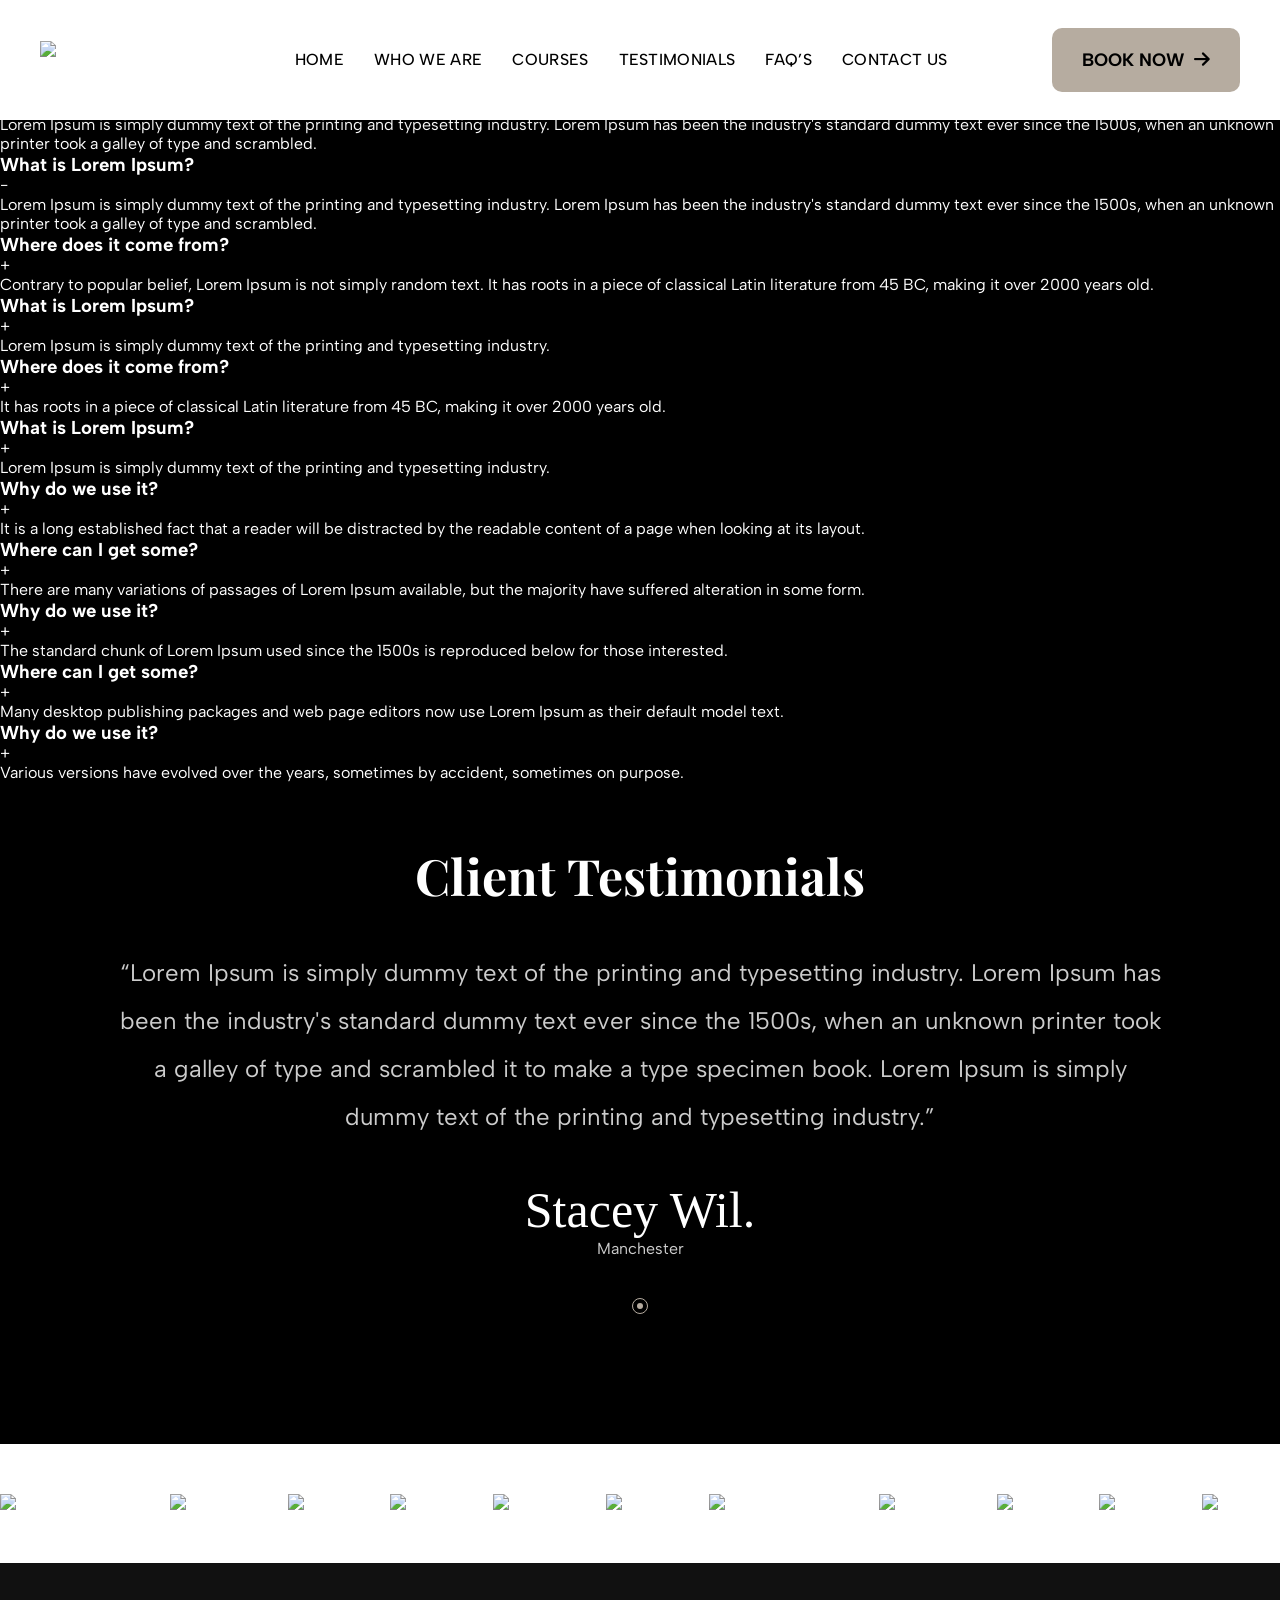
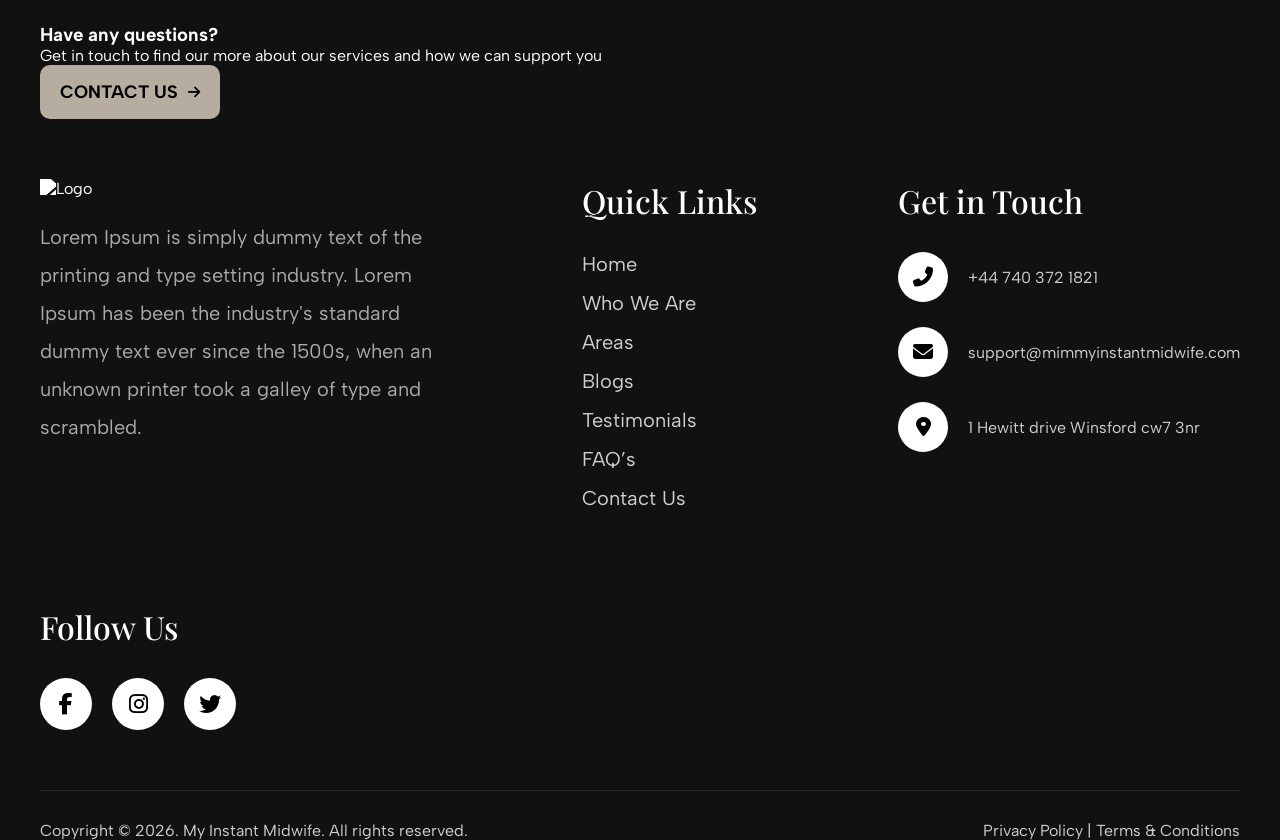
==== faq.html @ 05821ebc "new content added and pakeges section improved" ====
<!DOCTYPE html>
<html lang="en">
<head>
    <meta charset="UTF-8">
    <meta name="viewport" content="width=device-width, initial-scale=1.0">
    <title>My Instant Midwife - FAQ</title>
    <link rel="stylesheet" href="css/style.css">
    <link href="https://fonts.googleapis.com/css2?family=Playfair+Display:wght@400;500;600;700&family=Albert+Sans:wght@300;400;500;600;700&family=Rochester&display=swap" rel="stylesheet">
    <link rel="stylesheet" href="https://cdnjs.cloudflare.com/ajax/libs/font-awesome/6.5.1/css/all.min.css" />
</head>
<body class="faq-page">
    <!-- Navigation -->
    <nav class="navbar">
        <div class="logo">
            <img src="images/Group.png" alt="My Instant Midwife Logo">
        </div>
        <ul class="nav-links">
            <li><a href="index.html">Home</a></li>
            <li><a href="#">who we are</a></li>
            <li><a href="#">Courses</a></li>
            <li><a href="#">testimonials</a></li>
            <li><a href="faq.html">FAQ’s</a></li>
            <li><a href="#">contact us</a></li>
        </ul>
        <a href="#" class="book-now-btn">BOOK NOW <i class="fas fa-arrow-right"></i></a>
    </nav>

    <!-- Hero Section - Figma Design Exact -->
    <section class="faq-hero">
        <div class="faq-hero-overlay"></div>
        <div class="faq-hero-content">
            <div class="faq-breadcrumb">
                <span>home</span>
                <i class="fas fa-circle"></i>
                <span class="active">faq’s</span>
            </div>
            <h1>Frequently Asked Questions</h1>
            <p>Lorem Ipsum is simply dummy text of the printing and typesetting industry. Lorem Ipsum has been the industry's standard dummy text ever since the 1500s, when an unknown.</p>
            <a href="#" class="faq-subscription-btn">subscription <i class="fas fa-arrow-right"></i></a>
        </div>
    </section>

   
    <!-- FAQ Section - CORRECT STRUCTURE -->
    <section class="faq-section">
        <div class="container">
            <!-- Heading and Description - Full Width -->
            <div class="faq-header-area">
                <h2>FAQ’s</h2>
                <p>Lorem Ipsum is simply dummy text of the printing and typesetting industry. Lorem Ipsum has been the industry's standard dummy text ever since the 1500s, when an unknown printer took a galley of type and scrambled.</p>
            </div>
            
            <!-- 2 Columns for Questions -->
            <div class="faq-two-columns">
                <!-- Left Column Questions -->
                <div class="faq-left-column">
                    <div class="faq-card expanded">
                        <div class="faq-card-header">
                            <h3>What is Lorem Ipsum?</h3>
                            <span class="faq-toggle">−</span>
                        </div>
                        <div class="faq-card-body">
                            <p>Lorem Ipsum is simply dummy text of the printing and typesetting industry. Lorem Ipsum has been the industry's standard dummy text ever since the 1500s, when an unknown printer took a galley of type and scrambled.</p>
                        </div>
                    </div>

                    <div class="faq-card">
                        <div class="faq-card-header">
                            <h3>Where does it come from?</h3>
                            <span class="faq-toggle">+</span>
                        </div>
                        <div class="faq-card-body">
                            <p>Contrary to popular belief, Lorem Ipsum is not simply random text. It has roots in a piece of classical Latin literature from 45 BC, making it over 2000 years old.</p>
                        </div>
                    </div>

                    <div class="faq-card">
                        <div class="faq-card-header">
                            <h3>What is Lorem Ipsum?</h3>
                            <span class="faq-toggle">+</span>
                        </div>
                        <div class="faq-card-body">
                            <p>Lorem Ipsum is simply dummy text of the printing and typesetting industry.</p>
                        </div>
                    </div>

                    <div class="faq-card">
                        <div class="faq-card-header">
                            <h3>Where does it come from?</h3>
                            <span class="faq-toggle">+</span>
                        </div>
                        <div class="faq-card-body">
                            <p>It has roots in a piece of classical Latin literature from 45 BC, making it over 2000 years old.</p>
                        </div>
                    </div>

                    <div class="faq-card">
                        <div class="faq-card-header">
                            <h3>What is Lorem Ipsum?</h3>
                            <span class="faq-toggle">+</span>
                        </div>
                        <div class="faq-card-body">
                            <p>Lorem Ipsum is simply dummy text of the printing and typesetting industry.</p>
                        </div>
                    </div>
                </div>

                <!-- Right Column Questions -->
                <div class="faq-right-column">
                    <div class="faq-card">
                        <div class="faq-card-header">
                            <h3>Why do we use it?</h3>
                            <span class="faq-toggle">+</span>
                        </div>
                        <div class="faq-card-body">
                            <p>It is a long established fact that a reader will be distracted by the readable content of a page when looking at its layout.</p>
                        </div>
                    </div>

                    <div class="faq-card">
                        <div class="faq-card-header">
                            <h3>Where can I get some?</h3>
                            <span class="faq-toggle">+</span>
                        </div>
                        <div class="faq-card-body">
                            <p>There are many variations of passages of Lorem Ipsum available, but the majority have suffered alteration in some form.</p>
                        </div>
                    </div>

                    <div class="faq-card">
                        <div class="faq-card-header">
                            <h3>Why do we use it?</h3>
                            <span class="faq-toggle">+</span>
                        </div>
                        <div class="faq-card-body">
                            <p>The standard chunk of Lorem Ipsum used since the 1500s is reproduced below for those interested.</p>
                        </div>
                    </div>

                    <div class="faq-card">
                        <div class="faq-card-header">
                            <h3>Where can I get some?</h3>
                            <span class="faq-toggle">+</span>
                        </div>
                        <div class="faq-card-body">
                            <p>Many desktop publishing packages and web page editors now use Lorem Ipsum as their default model text.</p>
                        </div>
                    </div>

                    <div class="faq-card">
                        <div class="faq-card-header">
                            <h3>Why do we use it?</h3>
                            <span class="faq-toggle">+</span>
                        </div>
                        <div class="faq-card-body">
                            <p>Various versions have evolved over the years, sometimes by accident, sometimes on purpose.</p>
                        </div>
                    </div>
                </div>
            </div>
        </div>
    </section>

    <!-- Client Testimonials -->
    <section class="testimonials">
        <h2>Client Testimonials</h2>
        <div class="testimonial-text" id="testimonialText">“Lorem Ipsum is simply dummy text of the printing and typesetting industry. Lorem Ipsum has been the industry's standard dummy text ever since the 1500s, when an unknown printer took a galley of type and scrambled it to make a type specimen book. Lorem Ipsum is simply dummy text of the printing and typesetting industry.”</div>
        <div class="client-name">Stacey Wil.</div>
        <div class="client-location">Manchester</div>
        <div class="dots">
            <div class="dot"></div>
            <div class="dot active"></div>
            <div class="dot"></div>
        </div>
    </section>

    <!-- gallery images row -->
    <div class="gallery">
        <img src="images/testimonial1.png" alt="Poulton-le-Fylde">
        <img src="images/testimonial5.png" alt="Blackpool">
        <img src="images/testimonial2.png" alt="Burnley">
        <img src="images/testimonial3.png" alt="Preston">
        <img src="images/testimonial7.png" alt="Liverpool">
        <img src="images/testimonial6.png" alt="Preston">
        
    </div>

    <!-- Have any questions + footer -->
    <div class="contact-footer">
        <div class="contact-flex">
            <div class="contact-left">
                <h3>Have any questions?</h3>
                <p>Get in touch to find our more about our services and how we can support you</p>
                <div class="contact-btn">
                    <a href="#" class="btn-beige">CONTACT US <i class="fas fa-arrow-right"></i></a>
                </div>
            </div>
        </div>
        <div class="footer-columns">
            <div class="footer-logo-area">
                <div class="logo">
                    <img src="images/Group.png" alt="Logo" style="width: 180px;">
                </div>
                <p style="max-width: 400px; margin-top: 20px; opacity:0.8;">Lorem Ipsum is simply dummy text of the printing and type
setting industry. Lorem Ipsum has been the industry's standard
dummy text ever since the 1500s, when an unknown printer
took a galley of type and scrambled.</p>
            </div>
            <div class="quick-links">
                <h4>Quick Links</h4>
                <ul>
                    <li><a href="#">Home</a></li>
                    <li><a href="#">Who We Are</a></li>
                    <li><a href="#">Areas</a></li>
                    <li><a href="#">Blogs</a></li>
                    <li><a href="#">Testimonials</a></li>
                    <li><a href="#">FAQ’s</a></li>
                    <li><a href="#">Contact Us</a></li>
                </ul>
            </div>
            <div class="getintouch">
                <h4>Get in Touch</h4>
                <div class="contact-info">
                    <div class="contact-row"><div class="contact-icon"><i class="fas fa-phone-alt"></i></div><span>+44 740 372 1821</span></div>
                    <div class="contact-row"><div class="contact-icon"><i class="fas fa-envelope"></i></div><span>support@mimmyinstantmidwife.com</span></div>
                    <div class="contact-row"><div class="contact-icon"><i class="fas fa-map-marker-alt"></i></div><span>1 Hewitt drive Winsford cw7 3nr</span></div>
                </div>
            </div>
            <div class="follow">
                <h4>Follow Us</h4>
                <div class="social-icons">
                    <div class="social-circle"><i class="fab fa-facebook-f"></i></div>
                    <div class="social-circle" style="background: white; color:black;"><i class="fab fa-instagram"></i></div>
                    <div class="social-circle"><i class="fab fa-twitter"></i></div>
                </div>
            </div>
        </div>
        <div class="copyright">
            <span>Copyright © 2026. My Instant Midwife. All rights reserved.</span>
            <span>Privacy Policy | Terms & Conditions</span>
        </div>
    </div>
</div>

<!-- External JavaScript -->
<script src="js/script.js"></script>
</body>
</html>
---- css/style.css ----
/* ============================================================
   STYLE.CSS - My Instant Midwife
   ============================================================
   Table of Contents:
   1.  Reset & Base Styles
   2.  Reusable Buttons
   3.  Header / Navbar
   4.  Hero Section (Homepage)
   5.  Who We Are Section
   6.  Packages / What We Offer
   7.  The Midwife Section
   8.  Where Do We Serve
   9.  Testimonials Slider
   10. Gallery Strip
   11. Questions CTA & Footer
   12. Inner Pages - Hero Banner
   13. About Page (Who We Are)
   14. Courses Page
   15. Testimonials Page
   16. FAQ Page
   17. Contact Page
   18. Thank You Section
   19. Get in Touch Section
   20. Responsive Breakpoints
   ============================================================ */


/* ==========================================================
   1. RESET & BASE STYLES
   ========================================================== */

:root {
    --primary-color: #B6ACA0;
    --primary-hover: #a09486;
    --text-dark: #000000;
    --text-light: #ffffff;
    --bg-dark: #1E1E1E;

    --font-heading: 'Playfair Display', serif;
    --font-body: 'Albert Sans', sans-serif;
    --font-script: 'Rochester', cursive;
}

* {
    margin: 0;
    padding: 0;
    box-sizing: border-box;
}

body {
    background: #FFFFFF;
    font-family: var(--font-body);
    color: var(--text-dark);
    overflow-x: hidden;
}

/* Main container - centres content with max-width */
.homepage {
    position: relative;
    width: 100%;
    max-width: 1920px;
    margin: 0 auto;
    background: #FFFFFF;
    padding-top: 154px;
}


/* ==========================================================
   2. REUSABLE BUTTONS
   ========================================================== */

/* Beige CTA button (primary) */
.btn-beige {
    display: inline-flex;
    align-items: center;
    justify-content: center;
    gap: 10px;
    background: var(--primary-color);
    border-radius: 10px;
    padding: 9px 20px;
    font-family: var(--font-body);
    font-weight: 700;
    font-size: 18px;
    line-height: 36px;
    text-transform: uppercase;
    color: var(--text-dark);
    border: none;
    cursor: pointer;
    transition: all 0.3s ease;
    text-decoration: none;
}

.btn-beige i {
    font-size: 14px;
    transition: transform 0.2s;
}

.btn-beige:hover {
    background: #a09486;
    transform: translateY(-2px);
}

/* Dark CTA button (secondary) */
.btn-dark {
    background: #000000;
    color: #FFFFFF;
    display: inline-flex;
    align-items: center;
    justify-content: center;
    gap: 10px;
    border-radius: 15px;
    padding: 9px 30px;
    font-weight: 700;
    font-size: 18px;
    text-transform: uppercase;
    text-decoration: none;
    transition: 0.2s;
}

.btn-dark:hover {
    background: #2c2c2c;
    transform: translateY(-2px);
}

/* Outline button (used on inner page heroes) */
.btn-outline {
    display: inline-flex;
    align-items: center;
    justify-content: center;
    gap: 10px;
    background: #B6ACA0;
    border: 2px solid #B6ACA0;
    border-radius: 10px;
    padding: 9px 30px;
    font-family: 'Albert Sans', sans-serif;
    font-weight: 700;
    font-size: 16px;
    line-height: 36px;
    text-transform: uppercase;
    color: #000000;
    cursor: pointer;
    transition: all 0.3s ease;
    text-decoration: none;
    margin-top: 30px;
}

.btn-outline i {
    font-size: 14px;
    transition: transform 0.2s;
}

.btn-outline:hover {
    background: transparent;
    color: #FFFFFF;
    transform: translateY(-2px);
}

/* Diagonal up-right arrow for buttons */
.diag-icon {
    transform: rotate(-45deg);
    display: inline-block;
}


/* ==========================================================
   3. HEADER / NAVBAR
   Fixed white bar with logo, nav links, and Book Now CTA.
   ========================================================== */

.navbar {
    position: fixed;
    top: 0;
    left: 0;
    width: 100%;
    height: 154px;
    display: flex;
    align-items: center;
    justify-content: space-between;
    padding: 0 80px;
    z-index: 1000;
    background: #FFFFFF;
    box-shadow: 0 2px 20px rgba(0, 0, 0, 0.08);
    transition: all 0.3s ease;
}

/* Logo container */
.logo {
    width: 193px;
    height: 154px;
    display: flex;
    align-items: center;
}

.logo img {
    width: 100%;
    height: auto;
    object-fit: contain;
}

/* Desktop navigation links */
.nav-links {
    display: flex;
    gap: 50px;
    list-style: none;
}

.nav-links li a {
    font-family: 'Albert Sans', sans-serif;
    font-weight: 500;
    font-size: 16px;
    line-height: 44px;
    text-transform: uppercase;
    color: #000000;
    text-decoration: none;
    letter-spacing: 0.02em;
    transition: color 0.2s;
}

/* Hover & active state for nav links */
.nav-links li a:hover,
.nav-links li a.active {
    color: #B6ACA0;
}

/* Book Now button in header */
.book-now-btn {
    background: var(--primary-color);
    border-radius: 10px;
    padding: 9px 30px;
    height: 64px;
    display: flex;
    align-items: center;
    justify-content: center;
    gap: 10px;
    font-family: var(--font-body);
    font-weight: 700;
    font-size: 18px;
    text-transform: uppercase;
    color: var(--text-dark);
    text-decoration: none;
    transition: all 0.3s ease;
}

.book-now-btn:hover {
    background: #a09486;
    transform: translateY(-2px);
}

/* Mobile hamburger button - hidden on desktop */
.mobile-menu-btn {
    display: none;
    background: #B6ACA0;
    border: none;
    width: 50px;
    height: 50px;
    border-radius: 10px;
    font-size: 24px;
    cursor: pointer;
    align-items: center;
    justify-content: center;
}


/* ==========================================================
   4. HERO SECTION (Homepage)
   Full-bleed background image with text overlay.
   ========================================================== */

.hero {
    position: relative;
    width: 100%;
    height: 980px;
    margin-top: 0;
    overflow: hidden;
}

/* Background image (absolute fill) */
.hero-img {
    position: absolute;
    top: 0;
    left: 0;
    width: 100%;
    height: 100%;
}

.hero-img img {
    width: 100%;
    height: 100%;
    object-fit: cover;
    filter: grayscale(100%);
}

/* Dark overlay on hero image */
.hero-img::after {
    content: '';
    position: absolute;
    top: 0;
    left: 0;
    width: 100%;
    height: 100%;
    background: linear-gradient(0deg, rgba(0, 0, 0, 0.15), rgba(0, 0, 0, 0.15));
}

/* Hero text content - positioned absolutely */
.hero-content {
    position: absolute;
    left: 120px;
    top: 240px;
    z-index: 2;
}

.hero-welcome {
    font-size: 18px;
    letter-spacing: 0.14em;
    text-transform: uppercase;
    color: #FFFFFF;
    font-weight: 500;
    margin-bottom: 20px;
}

.hero-title {
    font-family: 'Playfair Display', serif;
    font-weight: 500;
    font-size: 78px;
    line-height: 94px;
    letter-spacing: -0.02em;
    color: #FFFFFF;
    max-width: 729px;
    margin-bottom: 40px;
}

.hero-desc {
    font-size: 21px;
    line-height: 38px;
    letter-spacing: -0.02em;
    color: #FFFFFF;
    max-width: 655px;
    margin-bottom: 30px;
}

/* CTA button below hero text */
.subscription-btn {
    position: absolute;
    left: 120px;
    top: 640px;
    z-index: 2;
}


/* ==========================================================
   5. WHO WE ARE SECTION
   Dark background, image left + text right.
   ========================================================== */

.who-we-are {
    position: relative;
    background: #1E1E1E;
    padding: 100px 0;
    display: flex;
    align-items: center;
    justify-content: space-between;
    flex-wrap: wrap;
}

.who-left {
    margin-left: 120px;
    max-width: 500px;
    flex: 1;
}

.who-left img {
    width: 100%;
    border-radius: 24px;
    box-shadow: 0 20px 30px rgba(0, 0, 0, 0.2);
}

.who-right {
    margin-right: 240px;
    max-width: 600px;
    color: white;
    flex: 1;
}

.who-right h2 {
    font-family: 'Playfair Display', serif;
    font-size: 60px;
    font-weight: 500;
    letter-spacing: -0.02em;
    color: #FFFFFF;
    margin-bottom: 30px;
}

.who-right p {
    font-size: 21px;
    line-height: 42px;
    opacity: 0.8;
    margin-bottom: 40px;
}


/* ==========================================================
   6. PACKAGES / WHAT WE OFFER
   Centered section with three pricing cards.
   ========================================================== */

/* ============================================
   PACKAGES SECTION STYLING
   ============================================ */

/* ============================================
   PACKAGES SECTION STYLING
   ============================================ */
/* ============================================
   PACKAGES SECTION STYLING WITH EXPAND FUNCTIONALITY
   ============================================ */

.packages {
    background: url('../images/bg.png') no-repeat center center;
    background-size: cover;
    padding: 80px 0 100px;
    text-align: center;
    position: relative;
    background-color: #fef9f2;
}

/* "WHAT WE OFFER" label above heading */
.section-sub {
    font-size: 18px;
    letter-spacing: 0.14em;
    text-transform: uppercase;
    color: #B6ACA0;
    margin-bottom: 16px;
    font-weight: 500;
}

.packages h2 {
    font-family: 'Playfair Display', serif;
    font-size: 50px;
    font-weight: 500;
    letter-spacing: -0.02em;
    margin-bottom: 20px;
    color: #2C2823;
}

.packages h2 .highlight {
    position: relative;
    display: inline-block;
}

.packages h2 .highlight::after {
    content: '';
    position: absolute;
    bottom: 8px;
    left: 0;
    right: 0;
    height: 12px;
    background: rgba(182, 172, 160, 0.25);
    z-index: -1;
    border-radius: 4px;
}

.packages-desc {
    font-size: 21px;
    line-height: 40px;
    opacity: 0.85;
    max-width: 1044px;
    margin: 0 auto 50px auto;
    color: #3e3a35;
    font-weight: 400;
}

/* Cards flex container */
.card-container {
    display: flex;
    justify-content: center;
    gap: 32px;
    flex-wrap: wrap;
    padding: 0 115px;
}

/* Individual package card */
.package-card {
    background: #FFFFFF;
    border-radius: 30px;
    width: 360px;
    max-width: 100%;
    box-shadow: 0 12px 32px rgba(0, 0, 0, 0.06);
    transition: all 0.4s cubic-bezier(0.2, 0.9, 0.4, 1.1);
    border: 1px solid #f0eae3;
    display: flex;
    flex-direction: column;
    position: relative;
    overflow: hidden;
}

.package-card:hover {
    transform: translateY(-4px);
    box-shadow: 0 20px 40px rgba(0, 0, 0, 0.1);
}

/* Collapsed state - fixed height with gradient fade */
.package-card:not([data-expanded="true"]) {
    max-height: 520px;
    overflow: hidden;
    position: relative;
}

.package-card:not([data-expanded="true"]) .check-list {
    max-height: 180px;
    overflow: hidden;
    position: relative;
}

/* Gradient overlay for collapsed state */
.package-card:not([data-expanded="true"]) .check-list::after {
    content: '';
    position: absolute;
    bottom: 0;
    left: 0;
    right: 0;
    height: 80px;
    background: linear-gradient(to bottom, transparent, white);
    pointer-events: none;
}

/* Expanded state - full height */
.package-card[data-expanded="true"] {
    max-height: 2000px;
    overflow: visible;
}

.package-card[data-expanded="true"] .check-list {
    max-height: none;
    overflow: visible;
}

.package-card[data-expanded="true"] .check-list::after {
    display: none;
}

/* Card image area */
.card-img {
    width: 100%;
    height: 200px;
    background-size: cover;
    background-position: center 30%;
    border-radius: 30px 30px 18px 18px;
    margin-bottom: 18px;
    transition: height 0.3s ease;
}

.package-card[data-expanded="true"] .card-img {
    height: 200px;
}

.card-title {
    font-family: 'Playfair Display', serif;
    font-size: 26px;
    font-weight: 500;
    margin: 12px 24px 0 24px;
    text-align: left;
    color: #2C2823;
    letter-spacing: -0.3px;
}

/* Feature checklist */
.check-list {
    margin: 20px 24px 16px 24px;
    flex: 1;
    transition: max-height 0.4s ease;
}

.check-item {
    display: flex;
    align-items: flex-start;
    gap: 12px;
    margin-bottom: 20px;
    font-size: 14px;
    line-height: 1.5;
    color: #2e2a26;
    opacity: 0.85;
    text-align: left;
}

.check-item i {
    color: #B6ACA0;
    font-size: 16px;
    margin-top: 2px;
    flex-shrink: 0;
    min-width: 18px;
}

/* Price display */
.price {
    font-family: 'Playfair Display', serif;
    font-size: 32px;
    font-weight: 600;
    margin: 8px 24px 0 24px;
    text-align: left;
    color: #1e2a2f;
    letter-spacing: -0.5px;
    line-height: 1.2;
}

.price-period {
    font-size: 16px;
    font-family: 'Inter', sans-serif;
    font-weight: 400;
    color: #7d6e5d;
}

.price-note {
    font-size: 12px;
    font-family: 'Inter', sans-serif;
    font-weight: 400;
    color: #9b8e7e;
    margin: 4px 24px 0 24px;
    text-align: left;
    line-height: 1.4;
}

/* Expand/Collapse Button */
.expand-btn {
    display: inline-flex;
    align-items: center;
    justify-content: center;
    gap: 8px;
    background: transparent;
    color: #B6ACA0;
    font-size: 12px;
    font-weight: 600;
    text-transform: uppercase;
    letter-spacing: 1px;
    padding: 10px 20px;
    margin: 8px 24px 0 24px;
    cursor: pointer;
    transition: all 0.3s ease;
    border: 1px solid #e5ddd3;
    border-radius: 50px;
    width: calc(100% - 48px);
}

.expand-btn:hover {
    background: #f5f0ea;
    color: #8f7f6b;
    border-color: #d4cabe;
}

.expand-icon {
    font-size: 12px;
    transition: transform 0.3s ease;
}

.package-card[data-expanded="true"] .expand-icon {
    transform: rotate(180deg);
}

/* Card booking button */
.card-btn {
    background: #B6ACA0;
    width: calc(100% - 48px);
    margin: 16px 24px 24px 24px;
    border-radius: 40px;
    text-align: center;
    padding: 14px 0;
    font-weight: 700;
    text-transform: uppercase;
    font-size: 13px;
    letter-spacing: 0.8px;
    color: #1f1c18;
    text-decoration: none;
    display: inline-block;
    transition: 0.2s;
    border: none;
    cursor: pointer;
}

.card-btn:hover {
    background: #a09486;
    transform: translateY(-2px);
    color: #000;
}

.diag-icon {
    margin-left: 8px;
    font-size: 12px;
    transition: transform 0.2s;
}

.card-btn:hover .diag-icon {
    transform: translateX(4px);
}

/* "Begin Your Journey" button below cards */
.begin-journey {
    text-align: center;
    margin-top: 58px;
}

.btn-dark {
    display: inline-flex;
    align-items: center;
    gap: 10px;
    background: #2C2823;
    padding: 14px 38px;
    border-radius: 40px;
    color: white;
    font-weight: 700;
    text-transform: uppercase;
    letter-spacing: 1px;
    font-size: 14px;
    text-decoration: none;
    transition: 0.2s;
    border: 1px solid rgba(255, 255, 255, 0.1);
}

.btn-dark:hover {
    background: #1f1c18;
    transform: translateY(-2px);
    box-shadow: 0 8px 18px rgba(0, 0, 0, 0.1);
}

/* ============================================
   RESPONSIVE DESIGN
   ============================================ */

@media (max-width: 1280px) {
    .card-container {
        padding: 0 40px;
    }
}

@media (max-width: 1024px) {
    .packages h2 {
        font-size: 42px;
    }
    
    .packages-desc {
        font-size: 18px;
        line-height: 32px;
        padding: 0 20px;
    }
    
    .card-container {
        gap: 28px;
        padding: 0 30px;
    }
    
    .package-card {
        width: 340px;
    }
    
    .card-title {
        font-size: 24px;
    }
    
    .check-item {
        font-size: 13px;
        line-height: 1.45;
        margin-bottom: 18px;
    }
    
    .package-card:not([data-expanded="true"]) {
        max-height: 500px;
    }
}

@media (max-width: 768px) {
    .packages {
        padding: 60px 0 70px;
    }
    
    .packages h2 {
        font-size: 34px;
        padding: 0 16px;
    }
    
    .packages h2 .highlight::after {
        bottom: 4px;
        height: 8px;
    }
    
    .packages-desc {
        font-size: 16px;
        line-height: 28px;
        padding: 0 20px;
    }
    
    .card-container {
        padding: 0 20px;
        gap: 24px;
    }
    
    .package-card {
        width: 100%;
        max-width: 380px;
    }
    
    .card-title {
        font-size: 24px;
    }
    
    .price {
        font-size: 28px;
    }
    
    .price-period {
        font-size: 14px;
    }
    
    .check-item {
        font-size: 13px;
        margin-bottom: 16px;
        gap: 10px;
    }
    
    .package-card:not([data-expanded="true"]) {
        max-height: 480px;
    }
    
    .package-card:not([data-expanded="true"]) .check-list {
        max-height: 150px;
    }
    
    .expand-btn {
        font-size: 11px;
        padding: 8px 16px;
    }
    
    .card-btn {
        padding: 12px 0;
        font-size: 12px;
    }
    
    .btn-dark {
        padding: 12px 28px;
        font-size: 13px;
    }
}

@media (max-width: 480px) {
    .packages {
        padding: 50px 0 60px;
    }
    
    .section-sub {
        font-size: 14px;
    }
    
    .packages h2 {
        font-size: 28px;
    }
    
    .packages-desc {
        font-size: 14px;
        line-height: 24px;
    }
    
    .card-container {
        padding: 0 16px;
    }
    
    .card-title {
        font-size: 22px;
        margin: 10px 20px 0 20px;
    }
    
    .check-list {
        margin: 16px 20px 12px 20px;
    }
    
    .check-item {
        font-size: 12px;
        gap: 10px;
        margin-bottom: 14px;
        line-height: 1.45;
    }
    
    .price {
        font-size: 26px;
        margin: 6px 20px 0 20px;
    }
    
    .price-note {
        margin: 4px 20px 0 20px;
        font-size: 11px;
    }
    
    .package-card:not([data-expanded="true"]) {
        max-height: 460px;
    }
    
    .package-card:not([data-expanded="true"]) .check-list {
        max-height: 130px;
    }
    
    .expand-btn {
        width: calc(100% - 40px);
        margin: 6px 20px 0 20px;
        font-size: 10px;
        padding: 8px 14px;
    }
    
    .card-btn {
        width: calc(100% - 40px);
        margin: 14px 20px 20px 20px;
        padding: 10px 0;
        font-size: 11px;
    }
    
    .begin-journey {
        margin-top: 40px;
    }
    
    .btn-dark {
        padding: 10px 24px;
        font-size: 12px;
    }
}


/* ==========================================================
   7. THE MIDWIFE SECTION
   Text left, image right - emphasises availability.
   ========================================================== */

.midwife-section {
    display: flex;
    align-items: center;
    justify-content: space-between;
    padding: 80px 210px;
    gap: 60px;
    background: #fff;
    flex-wrap: wrap;
}

.midwife-text {
    flex: 1;
    max-width: 590px;
}

.midwife-text h2 {
    font-family: 'Playfair Display', serif;
    font-size: 60px;
    line-height: 80px;
    font-weight: 500;
}

.midwife-text p {
    font-size: 18px;
    line-height: 42px;
    opacity: 0.8;
    margin: 30px 0 40px;
}

.midwife-img {
    flex: 1;
    max-width: 430px;
}

.midwife-img img {
    width: 100%;
    border-radius: 20px;
}


/* ==========================================================
   8. WHERE DO WE SERVE
   50/50 split: dark text panel + map image.
   ========================================================== */

.serve-section {
    position: relative;
    display: flex;
    height: 880px;
}

.serve-left {
    width: 50%;
    background: #111111;
    color: white;
    padding: 120px;
    display: flex;
    flex-direction: column;
    justify-content: center;
}

.serve-right {
    width: 50%;
    background-size: cover;
    background-position: center;
    overflow: hidden;
}

.serve-right img,
.serve-right iframe {
    width: 100%;
    height: 140%;
    object-fit: cover;
    border: none;
}

.serve-left h2 {
    font-family: 'Playfair Display', serif;
    font-size: 40px;
    font-weight: 500;
    margin-bottom: 30px;
}

.serve-left p {
    font-size: 17px;
    line-height: 42px;
    opacity: 0.8;
    max-width: 690px;
    margin-bottom: 40px;
}


/* ==========================================================
   9. TESTIMONIALS SLIDER
   Centred quote with client name, location, and dot nav.
   ========================================================== */

.testimonials {
    text-align: center;
    padding: 80px 120px;
    margin-bottom: 70px;
}

.testimonials h2 {
    font-family: 'Playfair Display', serif;
    font-size: 50px;
    margin-bottom: 40px;
}

/* Wrapper for text + arrows */
.testimonial-wrap {
    display: flex;
    align-items: center;
    justify-content: space-between;
    max-width: 1200px;
    margin: 0 auto;
    gap: 40px;
}

.nav-arrow {
    background: transparent;
    border: none;
    font-size: 24px;
    color: var(--text-dark);
    cursor: pointer;
    opacity: 0.5;
    transition: 0.2s;
}

.nav-arrow:hover {
    opacity: 1;
}

.testimonial-text {
    font-size: 24px;
    line-height: 2;
    max-width: 1044px;
    margin: 0 auto;
    opacity: 0.8;
    transition: opacity 0.3s ease;
}

/* Client signature (Rochester cursive font) */
.client-name {
    font-family: 'Rochester', cursive;
    font-size: 50px;
    margin-top: 40px;
    transition: opacity 0.2s ease;
}

.client-location {
    font-size: 16px;
    opacity: 0.8;
    transition: opacity 0.2s ease;
}

/* Dot pagination */
.dots {
    display: flex;
    justify-content: center;
    align-items: center;
    gap: 12px;
    margin-top: 40px;
}

.dot {
    width: 8px;
    height: 8px;
    background: #000;
    opacity: 0.1;
    border-radius: 50%;
    cursor: pointer;
    transition: 0.2s;
}

/* Active dot: ring with inner circle */
.dot.active {
    width: 16px;
    height: 16px;
    background: transparent;
    border: 1px solid #B6ACA0;
    position: relative;
    opacity: 1;
    display: flex;
    align-items: center;
    justify-content: center;
}

.dot.active::after {
    content: '';
    width: 6px;
    height: 6px;
    background: #B6ACA0;
    border-radius: 50%;
}


/* ==========================================================
   10. GALLERY STRIP
   Auto-scrolling infinite marquee loop.
   ========================================================== */

.gallery {
    padding: 50px 0;
    background: #fff;
    overflow: hidden;
    position: relative;
    width: 100%;
}

.gallery-track {
    display: flex;
    gap: 30px;
    width: max-content;
    animation: scroll-gallery 30s linear infinite;
}

.gallery-track:hover {
    animation-play-state: paused;
}

@keyframes scroll-gallery {
    0% {
        transform: translateX(0);
    }

    100% {
        transform: translateX(calc(-50% - 15px));
    }
}

.gallery-item {
    position: relative;
    width: 280px;
    height: 280px;
    flex-shrink: 0;
    border-radius: 20px;
    overflow: hidden;
}

.gallery-item img {
    width: 100%;
    height: 100%;
    object-fit: cover;
    transition: 0.3s;
}

.gallery-item:hover img {
    transform: scale(1.02);
    box-shadow: 0 10px 30px rgba(0, 0, 0, 0.2);
}

.ig-overlay {
    position: absolute;
    top: 0;
    left: 0;
    right: 0;
    bottom: 0;
    background: rgba(0, 0, 0, 0.3);
    display: flex;
    align-items: center;
    justify-content: center;
    font-size: 40px;
    color: white;
    opacity: 0;
    transition: 0.3s;
}

.gallery-item:hover .ig-overlay,
.gallery-item.show-overlay .ig-overlay {
    opacity: 1;
}


/* ==========================================================
   11. QUESTIONS CTA & FOOTER
   "Have any questions?" strip, footer gallery, main footer.
   ========================================================== */

/* --- "Have any questions?" CTA strip --- */
.questions-cta {
    background: #111111;
    padding: 60px 120px;
}

.questions-content {
    display: flex;
    align-items: center;
    justify-content: space-between;
    flex-wrap: wrap;
    gap: 30px;
    padding-bottom: 40px;
    border-bottom: 1px solid #292929;
}

.questions-text h3 {
    font-family: var(--font-heading);
    font-size: 50px;
    font-weight: 500;
    color: var(--text-light);
    margin-bottom: 15px;
}

.questions-text p {
    font-family: var(--font-body);
    font-size: 21px;
    line-height: 1.9;
    color: rgba(255, 255, 255, 0.8);
    max-width: 717px;
}

/* --- Footer Gallery Strip --- */
.footer-gallery {
    display: flex;
    width: 100%;
}

.footer-gallery img {
    flex: 1;
    height: 220px;
    object-fit: cover;
    transition: 0.3s;
}

.footer-gallery img:hover {
    opacity: 0.85;
}

/* --- Main Footer --- */
.contact-footer {
    background: #111111;
    color: white;
    padding: 60px 120px 0px;
    position: relative;
}

/* Footer columns layout */
.footer-columns {
    display: flex;
    justify-content: space-between;
    flex-wrap: wrap;
    padding-top: 60px;
    gap: 40px;
}

/* Footer logo + description */
.footer-logo-area {
    max-width: 400px;
}

.footer-logo-area .logo {
    height: auto;
}

.footer-logo-area .logo img {
    filter: brightness(0) invert(1);
}

.footer-logo-area p {
    font-size: 15px;
    font-family: var(--font-body);
    font-size: 20px;
    line-height: 1.9;
    color: rgba(255, 255, 255, 0.8);
    margin-top: 20px;
}

/* Quick Links column */
.quick-links h4,
.getintouch h4,
.follow h4 {
    font-family: var(--font-heading);
    font-size: 32px;
    font-weight: 500;
    color: var(--text-light);
    margin-bottom: 30px;
}

.follow {
    margin-top: 40px;
}

.quick-links ul {
    list-style: none;
}

.quick-links ul li {
    margin-bottom: 15px;
}

.quick-links ul li a {
    font-family: var(--font-body);
    font-size: 20px;
    color: rgba(255, 255, 255, 0.8);
    text-decoration: none;
    transition: 0.3s;
}

.quick-links a:hover {
    color: #B6ACA0;
}

/* Get in Touch column */
.contact-info {
    margin-top: 20px;
}

.contact-row {
    display: flex;
    align-items: center;
    gap: 20px;
    margin-bottom: 25px;
}

.contact-row span {
    font-size: 16px;
    opacity: 0.8;
}

.contact-icon {
    background: white;
    width: 50px;
    height: 50px;
    border-radius: 27px;
    display: flex;
    align-items: center;
    justify-content: center;
    color: black;
    font-size: 20px;
    flex-shrink: 0;
}

/* Social icons */
.social-icons {
    display: flex;
    gap: 20px;
    margin-top: 20px;
}

.social-circle {
    width: 52px;
    height: 52px;
    background: #FFFFFF;
    border-radius: 50%;
    display: flex;
    align-items: center;
    justify-content: center;
    font-size: 22px;
    color: #000000;
    transition: 0.2s;
    cursor: pointer;
    text-decoration: none;
}

.social-circle:hover {
    background: #242421;
    color: white;
    transform: scale(1.05);
}

/* Copyright bar */
.copyright {
    display: flex;
    justify-content: space-between;
    border-top: 1px solid rgba(255, 255, 255, 0.1);
    margin-top: 60px;
    padding-top: 30px;
    font-size: 16px;
    color: rgba(255, 255, 255, 0.8);
    flex-wrap: wrap;
    gap: 20px;
}

.copyright-links a {
    color: rgba(255, 255, 255, 0.8);
    text-decoration: none;
    transition: 0.2s;
}

.copyright-links a:hover {
    color: #B6ACA0;
}


/* ==========================================================
   12. INNER PAGES - HERO BANNER
   Shared hero layout for all sub-pages.
   ========================================================== */

.inner-hero {
    position: relative;
    width: 100%;
    height: 650px;
    margin-top: 0;
    background-size: cover;
    background-position: center;
    display: flex;
    align-items: center;
    justify-content: center;
    flex-direction: column;
    text-align: center;
    filter: none;
    overflow: hidden;
}

/* Apply grayscale to the background image via pseudo-element */
.inner-hero::before {
    content: '';
    position: absolute;
    top: 0;
    left: 0;
    right: 0;
    bottom: 0;
    background: inherit;
    background-size: cover;
    background-position: center;
    filter: grayscale(100%);
    z-index: 0;
}

/* Dark overlay */
.inner-hero::after {
    content: '';
    position: absolute;
    top: 0;
    left: 0;
    right: 0;
    bottom: 0;
    background: rgba(0, 0, 0, 0.6);
    z-index: 1;
}

.inner-hero-content {
    position: relative;
    z-index: 2;
    color: white;
    max-width: 984px;
    padding: 0 40px;
}

.inner-hero h1 {
    font-family: 'Playfair Display', serif;
    font-size: 74px;
    font-weight: 500;
    margin-bottom: 25px;
}

.inner-hero p {
    font-size: 20px;
    line-height: 1.9;
    opacity: 0.8;
}

/* Shared inner-page content padding */
.inner-content {
    padding: 100px 120px;
    background: #fff;
}


/* ==========================================================
   13. ABOUT PAGE (Who We Are)
   ========================================================== */

/* Top section: image + text side by side */
.about-top {
    display: flex;
    align-items: center;
    gap: 60px;
    margin-bottom: 80px;
}

.about-image img {
    border-radius: 24px;
    width: 100%;
    max-width: 730px;
}

.about-text h2 {
    font-family: 'Playfair Display', serif;
    font-size: 50px;
    margin-bottom: 30px;
}

.about-text p {
    font-size: 21px;
    line-height: 1.9;
    opacity: 0.8;
}

/* Values section intro */
.values-section {
    padding-top: 0;
}

.values-intro {
    margin-bottom: 60px;
}

.values-intro h2 {
    font-family: 'Playfair Display', serif;
    font-size: 50px;
    margin-bottom: 20px;
}

.values-intro p {
    font-size: 21px;
    opacity: 0.8;
    line-height: 1.9;
    max-width: 900px;
}

/* 2x2 values grid */
.values-grid {
    display: grid;
    grid-template-columns: repeat(2, 1fr);
    gap: 30px;
}

.value-item {
    background: #F5F3F0;
    padding: 60px 50px;
    border-radius: 30px;
}

.value-item.featured {
    background: #B6ACA0;
}

.value-item h3 {
    font-size: 20px;
    font-weight: 700;
    margin-bottom: 25px;
    text-transform: uppercase;
    letter-spacing: 0.05em;
}

.value-item p {
    font-size: 18px;
    opacity: 0.8;
    line-height: 1.8;
}


/* ==========================================================
   14. COURSES PAGE
   ========================================================== */

/* "Putting Birthing Choices Back" section */
.birthing-choices {
    display: flex;
    align-items: center;
    justify-content: space-between;
    padding: 100px 120px;
    gap: 30px;
    background: #000000;
    color: #FFFFFF;
    flex-wrap: wrap;
}

.bc-text {
    flex: 1;
    max-width: 590px;
}

.bc-text h2 {
    font-family: 'Playfair Display', serif;
    font-size: 55px;
    line-height: 72px;
    font-weight: 500;
    margin-bottom: 30px;
    color: #FFFFFF;
}

.bc-text p {
    font-size: 18px;
    line-height: 42px;
    opacity: 0.8;
    margin-bottom: 40px;
}

.bc-image {
    flex: 1;
    max-width: 430px;
}

.bc-image img {
    width: 100%;
    border-radius: 20px;
}


/* ==========================================================
   15. TESTIMONIALS PAGE
   ========================================================== */

/* Intro heading */
.testimonials-page {
    background: #000000;
    color: #FFFFFF;
}

.testimonials-page .testi-intro h2,
.testimonials-page .story-name {
    color: #FFFFFF;
}

.testimonials-page .testi-intro p,
.testimonials-page .story-card p {
    color: rgba(255, 255, 255, 0.8);
}

.testimonials-page .testi-intro {
    text-align: center;
    max-width: 1236px;
    margin: 0 auto 80px;
}

.testi-intro h2 {
    font-family: 'Playfair Display', serif;
    font-size: 60px;
    margin-bottom: 30px;
}

.testi-intro p {
    font-size: 21px;
    opacity: 0.8;
}

/* Stories grid: 3 columns */
.stories-grid {
    display: grid;
    grid-template-columns: repeat(3, 1fr);
    gap: 40px;
    margin-bottom: 60px;
}

/* Individual story card */
.story-card {
    text-align: center;
    background: rgba(182, 172, 160, 0.12);
    border-radius: 24px;
    padding: 0 0 30px;
    overflow: hidden;
    transition: 0.3s;
}

.story-card:hover {
    transform: translateY(-5px);
    box-shadow: 0 10px 30px rgba(0, 0, 0, 0.08);
}

.story-card img {
    width: 100%;
    height: 320px;
    border-radius: 18px 18px 0 0;
    object-fit: cover;
    margin-bottom: 25px;
}

.story-name {
    font-family: 'Playfair Display', serif;
    font-size: 24px;
    margin-bottom: 15px;
    padding: 0 25px;
}

.story-card p {
    font-size: 18px;
    opacity: 0.8;
    margin-bottom: 25px;
    padding: 0 25px;
    line-height: 1.7;
}

.story-btn {
    width: calc(100% - 50px);
    border-radius: 15px;
}

/* View All Stories button */
.view-all-stories {
    text-align: center;
}


/* ==========================================================
   16. FAQ PAGE
   ========================================================== */

.faq-page {
    background: #000000;
    color: #FFFFFF;
}

.faq-page .faq-intro h2,
.faq-page .faq-question {
    color: #FFFFFF;
}

.faq-page .faq-intro p,
.faq-page .faq-answer {
    color: rgba(255, 255, 255, 0.8);
}

.faq-page .faq-item {
    background: rgba(255, 255, 255, 0.1);
    border: 1px solid rgba(255, 255, 255, 0.2);
}

.faq-page .faq-item:hover {
    background: rgba(255, 255, 255, 0.15);
}

.faq-page .faq-answer {
    border-top: 1px solid rgba(255, 255, 255, 0.2);
}

.faq-intro {
    text-align: center;
    margin-bottom: 80px;
}

.faq-intro h2 {
    font-family: 'Playfair Display', serif;
    font-size: 60px;
    margin-bottom: 30px;
}

.faq-intro p {
    font-size: 21px;
    opacity: 0.8;
    max-width: 1110px;
    margin: 0 auto;
}

/* Two-column FAQ layout */
.faq-grid {
    display: flex;
    gap: 40px;
}

.faq-column {
    flex: 1;
}

/* Individual FAQ accordion item */
.faq-item {
    background: rgba(217, 217, 217, 0.2);
    border: 1px solid rgba(0, 0, 0, 0.1);
    border-radius: 14px;
    margin-bottom: 20px;
    padding: 25px 30px;
    cursor: pointer;
    transition: 0.3s;
}

.faq-item:hover {
    background: rgba(217, 217, 217, 0.4);
}

.faq-question {
    font-family: 'Playfair Display', serif;
    font-size: 20px;
    font-weight: 500;
    display: flex;
    justify-content: space-between;
    align-items: center;
}

/* Answer panel - hidden by default, revealed when .open */
.faq-answer {
    display: none;
    margin-top: 20px;
    font-size: 20px;
    opacity: 0.8;
    line-height: 1.9;
    border-top: 1px solid rgba(0, 0, 0, 0.1);
    padding-top: 20px;
}

.faq-item.open .faq-answer {
    display: block;
}


/* ==========================================================
   17. CONTACT PAGE - Form
   ========================================================== */

.form-intro {
    margin-bottom: 60px;
}

.form-intro h2 {
    font-family: 'Playfair Display', serif;
    font-size: 50px;
    margin-bottom: 20px;
}

.form-intro p {
    font-size: 21px;
    opacity: 0.8;
}

/* Form layout */
.contact-form {
    display: flex;
    flex-direction: column;
    gap: 25px;
}

/* Side-by-side form fields */
.form-row {
    display: flex;
    gap: 30px;
}

.form-row .form-group {
    flex: 1;
}

/* Form labels */
.form-group label {
    display: block;
    font-family: 'Playfair Display', serif;
    font-size: 24px;
    margin-bottom: 10px;
    color: #000;
    font-weight: 500;
}

/* Form inputs & textarea */
.form-group input,
.form-group textarea {
    width: 100%;
    padding: 20px 25px;
    border: 1px solid #ccc;
    border-radius: 10px;
    font-family: 'Albert Sans', sans-serif;
    font-size: 18px;
    outline: none;
    transition: 0.3s;
}

.form-group input:focus,
.form-group textarea:focus {
    border-color: #B6ACA0;
}

/* Submit button */
.submit-btn {
    align-self: flex-start;
    padding: 15px 40px;
    font-size: 18px;
    margin-top: 20px;
}


/* ==========================================================
   18. THANK YOU SECTION (Contact page)
   Logo + warm message with social links.
   ========================================================== */

.thank-you-section {
    background: #1E1E1E;
    padding: 80px 120px;
}

.thankyou-content {
    display: flex;
    align-items: center;
    justify-content: center;
    gap: 80px;
    flex-wrap: wrap;
}

.thankyou-left {
    flex-shrink: 0;
}

.thankyou-logo {
    width: 250px;
    filter: brightness(0) invert(1);
}

.thankyou-right {
    text-align: left;
}

.thankyou-heading {
    font-family: 'Rochester', cursive;
    font-size: 60px;
    color: #FFFFFF;
    margin-bottom: 10px;
    font-weight: 400;
}

.thankyou-text {
    font-family: 'Rochester', cursive;
    font-size: 32px;
    color: rgba(255, 255, 255, 0.8);
    margin-bottom: 25px;
}


/* ==========================================================
   19. GET IN TOUCH SECTION (About page)
   Clean layout with large image.
   ========================================================== */

.get-in-touch {
    background: #fff;
    padding: 100px 120px;
}

.git-content {
    display: grid;
    grid-template-columns: 1fr 1fr;
    gap: 120px;
    align-items: center;
}

.git-info h2 {
    font-family: 'Playfair Display', serif;
    font-size: 60px;
    margin-bottom: 30px;
    font-weight: 500;
}

.git-info p {
    font-size: 18px;
    line-height: 1.9;
    opacity: 0.8;
    margin-bottom: 40px;
}

.btn-git {
    padding: 15px 40px;
}

.git-image-side {
    width: 100%;
}

.git-main-img {
    width: 100%;
    height: 700px;
    object-fit: cover;
    border-radius: 30px;
    filter: grayscale(100%);
}


/* ==========================================================
   20. RESPONSIVE BREAKPOINTS
   ========================================================== */

/* --- Large screens (< 1400px) --- */
@media (max-width: 1400px) {
    .navbar {
        padding: 0 40px;
        height: 120px;
    }

    .logo {
        width: 150px;
        height: 120px;
    }

    .nav-links {
        gap: 30px;
    }

    .homepage {
        padding-top: 120px;
    }

    .hero {
        height: 800px;
    }

    .hero-content {
        left: 40px;
        top: 180px;
    }

    .hero-title {
        font-size: 60px;
        line-height: 72px;
    }

    .subscription-btn {
        left: 40px;
        top: 550px;
    }

    .who-left {
        margin-left: 40px;
        max-width: 450px;
    }

    .who-right {
        margin-right: 40px;
    }

    .card-container {
        padding: 0 40px;
    }

    .midwife-section {
        padding: 60px 40px;
    }

    .birthing-choices {
        padding: 80px 40px;
    }

    .serve-left {
        padding: 80px 40px;
    }

    .testimonials {
        padding: 60px 40px;
    }

    .gallery-item {
        width: 250px;
        height: 250px;
    }

    .questions-cta {
        padding: 60px 40px;
    }

    .contact-footer {
        padding-left: 40px;
        padding-right: 40px;
    }

    .inner-content {
        padding: 80px 40px;
    }

    .get-in-touch {
        padding: 80px 40px;
    }

    .thank-you-section {
        padding: 80px 40px;
    }
}

/* --- Tablets (< 1024px) --- */
@media (max-width: 1024px) {
    .navbar {
        height: 100px;
        padding: 0 30px;
    }

    .logo {
        width: 120px;
        height: 100px;
    }

    .nav-links {
        display: none; /* Hide desktop nav on tablets as well if space is tight, or use hamburger */
    }

    .mobile-menu-btn {
        display: flex;
    }

    .book-now-btn {
        display: none;
    }

    .homepage {
        padding-top: 100px;
    }

    /* Navbar stacks */
    .navbar {
        flex-wrap: wrap;
        gap: 15px;
        position: fixed;
        background: white;
    }

    .homepage {
        padding-top: 0;
    }

    /* Hero adjustments */
    .hero {
        margin-top: 0;
        height: 700px;
    }

    .hero-content {
        top: 120px;
        left: 30px;
    }

    .hero-title {
        font-size: 42px;
        line-height: 52px;
        max-width: 90%;
    }

    .hero-desc {
        font-size: 18px;
        line-height: 30px;
        max-width: 90%;
    }

    .subscription-btn {
        left: 30px;
        top: 500px;
    }

    /* Stack two-column layouts */
    .who-we-are {
        flex-direction: column;
        text-align: center;
        padding: 60px 20px;
    }

    .who-left {
        margin: 0 auto 40px;
        max-width: 80%;
    }

    .who-right {
        margin: 0 auto;
        text-align: center;
        max-width: 90%;
    }

    .who-right h2 {
        font-size: 40px;
        line-height: 1.2;
    }

    .midwife-section {
        flex-direction: column;
        text-align: center;
        padding: 60px 20px;
    }

    .midwife-text {
        margin-bottom: 40px;
        max-width: 100%;
    }

    .midwife-text h2 {
        font-size: 40px;
        line-height: 1.2;
    }

    .midwife-img {
        max-width: 80%;
        margin: 0 auto;
    }

    .birthing-choices {
        flex-direction: column;
        text-align: center;
        padding: 60px 20px;
    }

    .bc-text {
        max-width: 100%;
        margin-bottom: 40px;
    }

    .bc-text h2 {
        font-size: 36px;
        line-height: 1.2;
    }

    .bc-image {
        max-width: 80%;
        margin: 0 auto;
    }

    /* Packages cards */
    .card-container {
        padding: 0 20px;
        gap: 20px;
    }

    .package-card {
        width: calc(50% - 20px);
    }

    /* Serve section stacks */
    .serve-section {
        flex-direction: column;
        height: auto;
    }

    .serve-left,
    .serve-right {
        width: 100%;
        height: auto;
        padding: 60px 30px;
    }

    /* Footer adjustments */
    .footer-columns {
        justify-content: center;
        text-align: center;
        gap: 40px;
    }

    .contact-row {
        justify-content: center;
    }

    .social-icons {
        justify-content: center;
    }

    /* Inner pages */
    .inner-hero {
        margin-top: 0;
        height: 400px;
    }

    .inner-hero h1 {
        font-size: 42px;
    }

    .testimonial-wrap {
        gap: 20px;
    }

    .testimonial-text {
        font-size: 18px;
        line-height: 1.6;
    }

    .about-top {
        flex-direction: column;
        gap: 40px;
    }

    .about-image {
        max-width: 80%;
    }

    .values-grid {
        grid-template-columns: 1fr;
    }

    .stories-grid {
        grid-template-columns: repeat(2, 1fr);
    }

    .faq-grid {
        flex-direction: column;
        gap: 20px;
    }

    .form-row {
        flex-direction: column;
        gap: 25px;
    }

    .git-content {
        grid-template-columns: 1fr;
        gap: 60px;
    }

    .git-main-img {
        height: 400px;
    }

    .thankyou-content {
        flex-direction: column;
        text-align: center;
    }

    .thankyou-right {
        text-align: center;
    }

    .questions-content {
        justify-content: center;
        text-align: center;
    }
}

/* --- Mobile (< 768px) --- */
@media (max-width: 768px) {
    .navbar {
        height: 80px;
        padding: 0 20px;
    }

    .logo {
        width: 100px;
        height: 80px;
    }

    .homepage {
        padding-top: 80px;
    }

    .mobile-menu-btn {
        width: 40px;
        height: 40px;
        font-size: 20px;
    }

    /* Hero Mobile */
    .hero {
        height: 600px;
    }

    .hero-content {
        top: 100px;
        left: 20px;
        text-align: center;
        max-width: calc(100% - 40px);
    }

    .hero-title {
        font-size: 32px;
        line-height: 40px;
        margin-bottom: 20px;
    }

    .hero-desc {
        font-size: 16px;
        line-height: 24px;
        margin-bottom: 30px;
    }

    .subscription-btn {
        position: relative;
        left: 0;
        top: 0;
        display: inline-block;
        margin-top: 20px;
    }

    /* Who We Are Mobile */
    .who-right h2 {
        font-size: 32px;
    }

    .who-right p {
        font-size: 16px;
        line-height: 1.6;
    }

    /* Packages Mobile */
    .package-card {
        width: 100%;
        max-width: 100%;
    }

    /* Midwife & Choices Mobile */
    .midwife-text h2, .bc-text h2 {
        font-size: 32px;
    }

    .midwife-text p, .bc-text p {
        font-size: 16px;
        line-height: 1.6;
    }

    /* Inner Pages Mobile */
    .inner-hero {
        height: 300px;
    }

    .inner-hero h1 {
        font-size: 32px;
    }

    .inner-content {
        padding: 40px 20px;
    }

    .stories-grid {
        grid-template-columns: 1fr;
    }

    /* Footer Mobile */
    .questions-cta {
        padding: 40px 20px;
    }

    .questions-text h3 {
        font-size: 28px;
    }

    .questions-text p {
        font-size: 16px;
    }

    .contact-footer {
        padding: 40px 20px;
    }

    .footer-columns {
        flex-direction: column;
        align-items: center;
        text-align: center;
        gap: 30px;
    }

    .footer-logo-area {
        max-width: 100%;
    }

    .footer-logo-area p {
        font-size: 16px;
    }

    .quick-links h4, .getintouch h4, .follow h4 {
        font-size: 24px;
        margin-bottom: 20px;
    }

    .quick-links ul li a, .contact-row span {
        font-size: 16px;
    }

    .copyright {
        flex-direction: column;
        text-align: center;
        gap: 15px;
    }

    /* Hide desktop nav, show hamburger */
    .nav-links {
        display: none;
    }

    .mobile-menu-btn {
        display: flex;
    }

    .navbar {
        justify-content: space-between;
    }

    .book-now-btn {
        display: none;
    }
}

/* --- Small mobile (< 480px) --- */
@media (max-width: 480px) {
    .hero-title {
        font-size: 28px;
        line-height: 38px;
    }

    .hero-content {
        top: 120px;
    }

    .subscription-btn {
        top: 500px;
    }

    .inner-hero h1 {
        font-size: 28px;
    }

    .footer-gallery img {
        width: 100%;
    }

    .stories-grid {
        gap: 25px;
    }
}
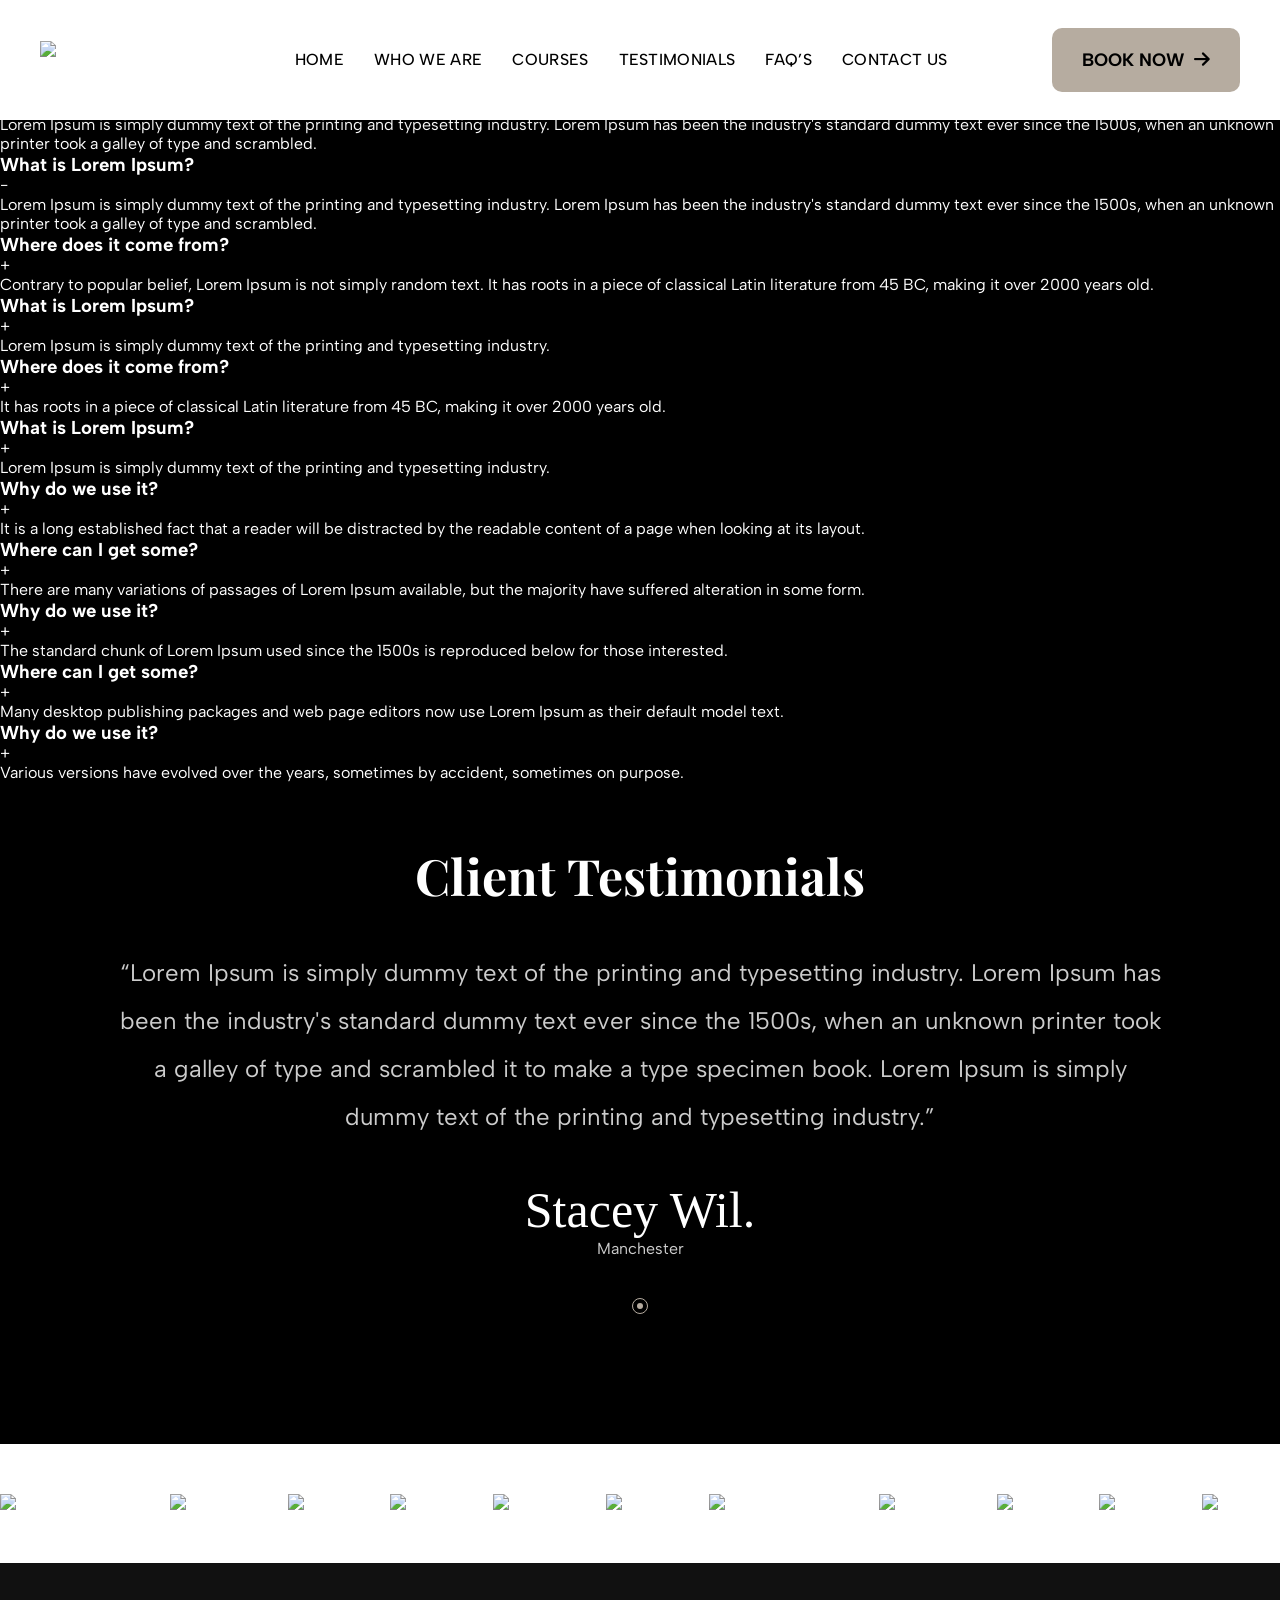
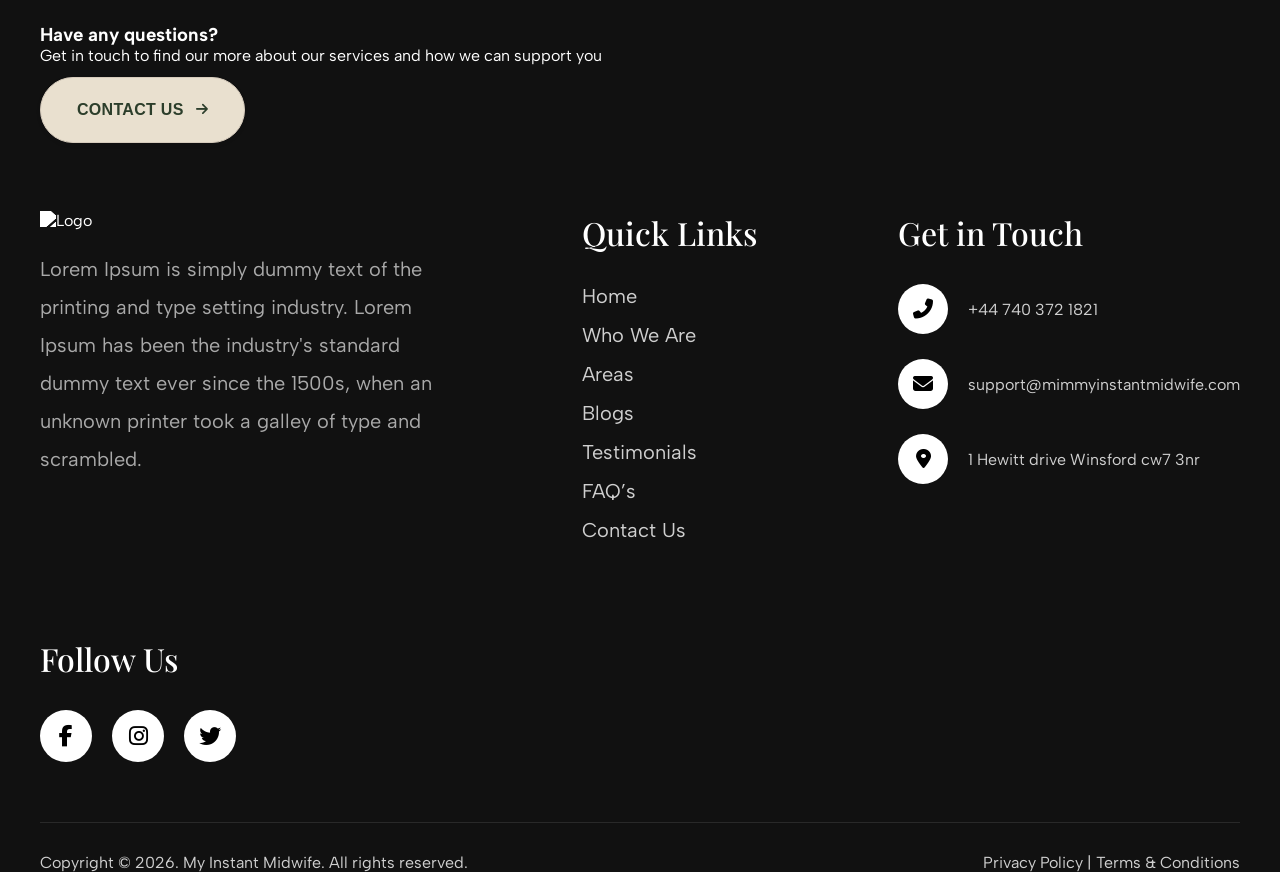
==== commit 7bd9cd56: "Merge pull request #2 from MuzammalKhalil/main Update links in index.html" ====
--- a/faq.html
+++ b/faq.html
@@ -36,7 +36,7 @@
             </div>
             <h1>Frequently Asked Questions</h1>
             <p>Lorem Ipsum is simply dummy text of the printing and typesetting industry. Lorem Ipsum has been the industry's standard dummy text ever since the 1500s, when an unknown.</p>
-            <a href="#" class="faq-subscription-btn">subscription <i class="fas fa-arrow-right"></i></a>
+            <a href="pages/subscription.html" class="faq-subscription-btn">subscription <i class="fas fa-arrow-right"></i></a>
         </div>
     </section>
 
--- a/css/style.css
+++ b/css/style.css
@@ -348,24 +348,25 @@
 
 
 /* ==========================================================
+ /* ==========================================================
    5. WHO WE ARE SECTION
    Dark background, image left + text right.
    ========================================================== */
-
 .who-we-are {
     position: relative;
     background: #1E1E1E;
     padding: 100px 0;
     display: flex;
     align-items: center;
-    justify-content: space-between;
+    justify-content: center;
     flex-wrap: wrap;
+    gap: 80px;
 }
 
 .who-left {
-    margin-left: 120px;
+    margin-left: 0;
     max-width: 500px;
-    flex: 1;
+    flex: 0 0 auto;
 }
 
 .who-left img {
@@ -375,10 +376,10 @@
 }
 
 .who-right {
-    margin-right: 240px;
+    margin-right: 0;
     max-width: 600px;
     color: white;
-    flex: 1;
+    flex: 0 1 600px;
 }
 
 .who-right h2 {
@@ -387,59 +388,665 @@
     font-weight: 500;
     letter-spacing: -0.02em;
     color: #FFFFFF;
-    margin-bottom: 30px;
+    margin-bottom: 15px;
+}
+
+.who-right h3 {
+    font-family: 'Playfair Display', serif;
+    font-size: 28px;
+    font-weight: 400;
+    letter-spacing: -0.01em;
+    color: #D4B88C;
+    margin-bottom: 20px;
+}
+
+.who-right .midwife-names {
+    font-family: 'Playfair Display', serif;
+    font-size: 22px;
+    font-weight: 600;
+    color: #FFFFFF;
+    margin-bottom: 20px;
+    letter-spacing: -0.01em;
 }
 
 .who-right p {
-    font-size: 21px;
+    font-size: 20px;
     line-height: 42px;
     opacity: 0.8;
     margin-bottom: 40px;
 }
 
-
 /* ==========================================================
-   6. PACKAGES / WHAT WE OFFER
-   Centered section with three pricing cards.
+   RESPONSIVE BREAKPOINTS
    ========================================================== */
 
+/* Large Desktop 1920px */
+@media (min-width: 1920px) {
+    .who-we-are {
+        gap: 120px;
+        padding: 120px 0;
+    }
+    
+    .who-left {
+        max-width: 550px;
+    }
+    
+    .who-right {
+        max-width: 650px;
+    }
+    
+    .who-right h2 {
+        font-size: 70px;
+    }
+    
+    .who-right h3 {
+        font-size: 32px;
+    }
+    
+    .who-right .midwife-names {
+        font-size: 24px;
+    }
+    
+    .who-right p {
+        font-size: 22px;
+        line-height: 44px;
+    }
+}
+
+/* Desktop 1440px */
+@media (max-width: 1440px) {
+    .who-we-are {
+        gap: 60px;
+    }
+    
+    .who-left {
+        max-width: 450px;
+    }
+    
+    .who-right {
+        max-width: 550px;
+    }
+    
+    .who-right h2 {
+        font-size: 55px;
+    }
+    
+    .who-right p {
+        font-size: 19px;
+        line-height: 38px;
+    }
+}
+
+/* Laptop 1366px */
+@media (max-width: 1366px) {
+    .who-we-are {
+        gap: 50px;
+        padding: 80px 0;
+    }
+    
+    .who-left {
+        max-width: 420px;
+    }
+    
+    .who-right {
+        max-width: 520px;
+    }
+    
+    .who-right h2 {
+        font-size: 52px;
+    }
+    
+    .who-right h3 {
+        font-size: 26px;
+    }
+    
+    .who-right .midwife-names {
+        font-size: 21px;
+    }
+    
+    .who-right p {
+        font-size: 18px;
+        line-height: 36px;
+    }
+}
+
+/* Laptop Small 1200px */
+@media (max-width: 1200px) {
+    .who-we-are {
+        gap: 40px;
+        padding: 70px 40px;
+    }
+    
+    .who-left {
+        max-width: 380px;
+    }
+    
+    .who-right {
+        max-width: 480px;
+    }
+    
+    .who-right h2 {
+        font-size: 48px;
+    }
+    
+    .who-right h3 {
+        font-size: 24px;
+    }
+    
+    .who-right .midwife-names {
+        font-size: 20px;
+    }
+    
+    .who-right p {
+        font-size: 17px;
+        line-height: 34px;
+        margin-bottom: 35px;
+    }
+}
+
+/* Tablet Landscape 1024px */
+@media (max-width: 1024px) {
+    .who-we-are {
+        gap: 35px;
+        padding: 60px 30px;
+    }
+    
+    .who-left {
+        max-width: 350px;
+    }
+    
+    .who-right {
+        max-width: 450px;
+    }
+    
+    .who-right h2 {
+        font-size: 44px;
+    }
+    
+    .who-right h3 {
+        font-size: 22px;
+    }
+    
+    .who-right .midwife-names {
+        font-size: 19px;
+    }
+    
+    .who-right p {
+        font-size: 16px;
+        line-height: 32px;
+    }
+}
+
+/* Tablet Portrait 992px */
+@media (max-width: 992px) {
+    .who-we-are {
+        flex-direction: column;
+        text-align: center;
+        padding: 60px 20px;
+        gap: 40px;
+    }
+    
+    .who-left {
+        margin-left: 0;
+        margin-bottom: 0;
+        max-width: 450px;
+        flex: 0 0 auto;
+    }
+    
+    .who-right {
+        margin-right: 0;
+        max-width: 90%;
+        text-align: center;
+    }
+    
+    .who-right h2 {
+        font-size: 48px;
+        text-align: center;
+    }
+    
+    .who-right h3 {
+        font-size: 28px;
+        text-align: center;
+    }
+    
+    .who-right .midwife-names {
+        font-size: 22px;
+        text-align: center;
+    }
+    
+    .who-right p {
+        font-size: 18px;
+        line-height: 32px;
+        text-align: center;
+    }
+}
+
+/* Mobile Large 768px */
+@media (max-width: 768px) {
+    .who-we-are {
+        padding: 50px 20px;
+        gap: 35px;
+    }
+    
+    .who-left {
+        max-width: 400px;
+    }
+    
+    .who-right h2 {
+        font-size: 40px;
+    }
+    
+    .who-right h3 {
+        font-size: 24px;
+    }
+    
+    .who-right .midwife-names {
+        font-size: 20px;
+    }
+    
+    .who-right p {
+        font-size: 17px;
+        line-height: 30px;
+        margin-bottom: 30px;
+    }
+    
+    .btn-beige {
+        padding: 12px 28px;
+        font-size: 14px;
+    }
+}
+
+/* Mobile Medium 576px */
+@media (max-width: 576px) {
+    .who-we-are {
+        padding: 40px 15px;
+        gap: 30px;
+    }
+    
+    .who-left {
+        max-width: 100%;
+    }
+    
+    .who-right h2 {
+        font-size: 36px;
+        margin-bottom: 12px;
+    }
+    
+    .who-right h3 {
+        font-size: 22px;
+        margin-bottom: 15px;
+    }
+    
+    .who-right .midwife-names {
+        font-size: 18px;
+        margin-bottom: 15px;
+    }
+    
+    .who-right p {
+        font-size: 16px;
+        line-height: 28px;
+        margin-bottom: 25px;
+    }
+}
+
+/* Mobile Small 375px */
+@media (max-width: 375px) {
+    .who-we-are {
+        padding: 35px 12px;
+        gap: 25px;
+    }
+    
+    .who-right h2 {
+        font-size: 32px;
+    }
+    
+    .who-right h3 {
+        font-size: 20px;
+    }
+    
+    .who-right .midwife-names {
+        font-size: 17px;
+    }
+    
+    .who-right p {
+        font-size: 15px;
+        line-height: 26px;
+    }
+}
+
+/* Mobile Extra Small 320px */
+@media (max-width: 320px) {
+    .who-we-are {
+        padding: 30px 10px;
+    }
+    
+    .who-right h2 {
+        font-size: 28px;
+    }
+    
+    .who-right h3 {
+        font-size: 18px;
+    }
+    
+    .who-right .midwife-names {
+        font-size: 16px;
+    }
+    
+    .who-right p {
+        font-size: 14px;
+        line-height: 24px;
+    }
+}
+
+/* About Us Page - Who We Are Section */
+.who-we-are-about {
+    position: relative;
+    background: #1E1E1E;
+    padding: 100px 0;
+    display: flex;
+    align-items: flex-start;
+    justify-content: center;
+    flex-wrap: wrap;
+    gap: 80px;
+}
+
+.who-left-about {
+    margin-left: 0;
+    max-width: 400px;
+    flex: 0 0 auto;
+    position: sticky;
+    top: 100px;
+}
+
+.who-left-about img {
+    width: 100%;
+    border-radius: 24px;
+    box-shadow: 0 20px 30px rgba(0, 0, 0, 0.2);
+}
+
+.who-right-about {
+    margin-right: 0;
+    max-width: 700px;
+    color: white;
+    flex: 0 1 700px;
+}
+
+.who-right-about h2 {
+    font-family: 'Playfair Display', serif;
+    font-size: 60px;
+    font-weight: 500;
+    letter-spacing: -0.02em;
+    color: #FFFFFF;
+    margin-bottom: 15px;
+}
+
+.who-right-about h3 {
+    font-family: 'Playfair Display', serif;
+    font-size: 32px;
+    font-weight: 400;
+    letter-spacing: -0.01em;
+    color: #D4B88C;
+    margin-bottom: 20px;
+}
+
+.who-right-about p {
+    font-size: 18px;
+    line-height: 32px;
+    opacity: 0.85;
+    margin-bottom: 25px;
+}
+
+.who-right-about p strong {
+    font-size: 24px;
+    color: #FFFFFF;
+    font-weight: 600;
+    display: inline-block;
+    margin-bottom: 10px;
+}
+
+/* Responsive Design */
+/* Large Desktop 1920px */
+@media (min-width: 1920px) {
+    .who-we-are-about {
+        justify-content: center;
+        gap: 100px;
+    }
+    
+    .who-left-about {
+        max-width: 450px;
+    }
+    
+    .who-right-about {
+        max-width: 750px;
+    }
+}
+
+/* Desktop 1440px */
+@media (max-width: 1440px) {
+    .who-we-are-about {
+        gap: 60px;
+    }
+    
+    .who-left-about {
+        max-width: 380px;
+    }
+    
+    .who-right-about {
+        max-width: 650px;
+    }
+}
+
+/* Laptop 1366px */
+@media (max-width: 1366px) {
+    .who-we-are-about {
+        gap: 50px;
+    }
+    
+    .who-left-about {
+        max-width: 360px;
+    }
+    
+    .who-right-about {
+        max-width: 600px;
+    }
+    
+    .who-right-about h2 {
+        font-size: 52px;
+    }
+    
+    .who-right-about p {
+        font-size: 17px;
+        line-height: 30px;
+    }
+}
+
+/* Laptop Small 1200px */
+@media (max-width: 1200px) {
+    .who-we-are-about {
+        gap: 40px;
+        padding: 80px 40px;
+    }
+    
+    .who-left-about {
+        max-width: 340px;
+    }
+    
+    .who-right-about {
+        max-width: 550px;
+    }
+    
+    .who-right-about h2 {
+        font-size: 48px;
+    }
+    
+    .who-right-about p {
+        font-size: 16px;
+        line-height: 28px;
+    }
+}
+
+/* Tablet 992px */
+@media (max-width: 992px) {
+    .who-we-are-about {
+        flex-direction: column;
+        padding: 60px 20px;
+        gap: 40px;
+        align-items: center;
+        text-align: center;
+    }
+    
+    .who-left-about {
+        margin-left: 0;
+        max-width: 400px;
+        position: relative;
+        top: 0;
+        text-align: center;
+    }
+    
+    .who-left-about img {
+        max-width: 100%;
+        margin: 0 auto;
+    }
+    
+    .who-right-about {
+        margin-right: 0;
+        max-width: 100%;
+        text-align: center;
+    }
+    
+    .who-right-about h2 {
+        font-size: 44px;
+        text-align: center;
+    }
+    
+    .who-right-about h3 {
+        font-size: 28px;
+        text-align: center;
+    }
+    
+    .who-right-about p strong {
+        text-align: center;
+        display: block;
+    }
+}
+
+/* Mobile 768px */
+@media (max-width: 768px) {
+    .who-we-are-about {
+        padding: 50px 15px;
+    }
+    
+    .who-right-about h2 {
+        font-size: 36px;
+    }
+    
+    .who-right-about h3 {
+        font-size: 24px;
+    }
+    
+    .who-right-about p {
+        font-size: 15px;
+        line-height: 26px;
+    }
+    
+    .who-right-about p strong {
+        font-size: 20px;
+    }
+}
+
+/* Mobile Small 576px */
+@media (max-width: 576px) {
+    .who-we-are-about {
+        padding: 40px 15px;
+        gap: 30px;
+    }
+    
+    .who-left-about {
+        max-width: 100%;
+    }
+    
+    .who-right-about h2 {
+        font-size: 32px;
+    }
+    
+    .who-right-about h3 {
+        font-size: 22px;
+    }
+    
+    .who-right-about p {
+        font-size: 14px;
+        line-height: 24px;
+    }
+    
+    .who-right-about p strong {
+        font-size: 18px;
+    }
+}
+
 /* ============================================
-   PACKAGES SECTION STYLING
+   PACKAGES SECTION - IMPROVED VERTICAL SPACING
    ============================================ */
+.packages {
+    /* Background image – larger height via extra padding top+bottom */
+    background-size: cover;
+    background-position: center center;
+    background-repeat: no-repeat;
+    
+    /* KEY FIX: increase section height with generous vertical padding 
+       This gives breathing space above "WHAT WE OFFER" and below "BEGIN YOUR JOURNEY" button */
+    padding: 90px 0 100px;
+    
+    position: relative;
+    isolation: isolate;
+}
+
+/* Subtle overlay for better text readability */
+.packages::before {
+    content: '';
+    position: absolute;
+    top: 0;
+    left: 0;
+    width: 100%;
+    height: 100%;
+    background: rgba(253, 249, 244, 0.12);
+    pointer-events: none;
+    z-index: 1;
+}
+
+/* Ensure content sits above overlay */
+.packages > * {
+    position: relative;
+    z-index: 2;
+}
 
 /* ============================================
-   PACKAGES SECTION STYLING
+   SECTION SUBHEADING
    ============================================ */
-/* ============================================
-   PACKAGES SECTION STYLING WITH EXPAND FUNCTIONALITY
-   ============================================ */
-
-.packages {
-    background: url('../images/bg.png') no-repeat center center;
-    background-size: cover;
-    padding: 80px 0 100px;
-    text-align: center;
-    position: relative;
-    background-color: #fef9f2;
-}
-
-/* "WHAT WE OFFER" label above heading */
 .section-sub {
     font-size: 18px;
     letter-spacing: 0.14em;
     text-transform: uppercase;
     color: #B6ACA0;
-    margin-bottom: 16px;
+    margin-bottom: 18px;
     font-weight: 500;
-}
-
+    text-align: center;
+}
+
+/* ============================================
+   MAIN HEADING
+   ============================================ */
 .packages h2 {
     font-family: 'Playfair Display', serif;
     font-size: 50px;
     font-weight: 500;
     letter-spacing: -0.02em;
-    margin-bottom: 20px;
+    margin-bottom: 24px;
     color: #2C2823;
+    text-align: center;
+    max-width: 1000px;
+    margin-left: auto;
+    margin-right: auto;
+    padding: 0 20px;
 }
 
 .packages h2 .highlight {
@@ -454,22 +1061,29 @@
     left: 0;
     right: 0;
     height: 12px;
-    background: rgba(182, 172, 160, 0.25);
+    background: rgba(182, 172, 160, 0.28);
     z-index: -1;
     border-radius: 4px;
 }
 
+/* ============================================
+   DESCRIPTION TEXT
+   ============================================ */
 .packages-desc {
     font-size: 21px;
-    line-height: 40px;
+    line-height: 1.5;
     opacity: 0.85;
     max-width: 1044px;
-    margin: 0 auto 50px auto;
+    margin: 0 auto 56px auto;
     color: #3e3a35;
     font-weight: 400;
-}
-
-/* Cards flex container */
+    text-align: center;
+    padding: 0 24px;
+}
+
+/* ============================================
+   CARDS CONTAINER
+   ============================================ */
 .card-container {
     display: flex;
     justify-content: center;
@@ -478,7 +1092,9 @@
     padding: 0 115px;
 }
 
-/* Individual package card */
+/* ============================================
+   INDIVIDUAL PACKAGE CARD
+   ============================================ */
 .package-card {
     background: #FFFFFF;
     border-radius: 30px;
@@ -546,13 +1162,9 @@
     background-position: center 30%;
     border-radius: 30px 30px 18px 18px;
     margin-bottom: 18px;
-    transition: height 0.3s ease;
-}
-
-.package-card[data-expanded="true"] .card-img {
-    height: 200px;
-}
-
+}
+
+/* Card title */
 .card-title {
     font-family: 'Playfair Display', serif;
     font-size: 26px;
@@ -691,10 +1303,12 @@
     transform: translateX(4px);
 }
 
-/* "Begin Your Journey" button below cards */
+/* ============================================
+   BEGIN YOUR JOURNEY BUTTON
+   ============================================ */
 .begin-journey {
     text-align: center;
-    margin-top: 58px;
+    margin-top: 72px;
 }
 
 .btn-dark {
@@ -728,16 +1342,24 @@
     .card-container {
         padding: 0 40px;
     }
+    .packages {
+        padding: 80px 0 90px;
+    }
 }
 
 @media (max-width: 1024px) {
+    .packages {
+        padding: 75px 0 85px;
+    }
     .packages h2 {
         font-size: 42px;
+        margin-bottom: 22px;
     }
     
     .packages-desc {
         font-size: 18px;
-        line-height: 32px;
+        line-height: 1.45;
+        margin-bottom: 48px;
         padding: 0 20px;
     }
     
@@ -763,6 +1385,9 @@
     .package-card:not([data-expanded="true"]) {
         max-height: 500px;
     }
+    .begin-journey {
+        margin-top: 64px;
+    }
 }
 
 @media (max-width: 768px) {
@@ -773,6 +1398,7 @@
     .packages h2 {
         font-size: 34px;
         padding: 0 16px;
+        margin-bottom: 20px;
     }
     
     .packages h2 .highlight::after {
@@ -782,7 +1408,8 @@
     
     .packages-desc {
         font-size: 16px;
-        line-height: 28px;
+        line-height: 1.45;
+        margin-bottom: 42px;
         padding: 0 20px;
     }
     
@@ -836,24 +1463,30 @@
         padding: 12px 28px;
         font-size: 13px;
     }
+    .begin-journey {
+        margin-top: 56px;
+    }
 }
 
 @media (max-width: 480px) {
     .packages {
-        padding: 50px 0 60px;
+        padding: 50px 0 65px;
     }
     
     .section-sub {
         font-size: 14px;
+        margin-bottom: 14px;
     }
     
     .packages h2 {
         font-size: 28px;
+        margin-bottom: 18px;
     }
     
     .packages-desc {
         font-size: 14px;
-        line-height: 24px;
+        line-height: 1.5;
+        margin-bottom: 36px;
     }
     
     .card-container {
@@ -909,7 +1542,7 @@
     }
     
     .begin-journey {
-        margin-top: 40px;
+        margin-top: 48px;
     }
     
     .btn-dark {
@@ -918,103 +1551,378 @@
     }
 }
 
-
+/* Large desktop screens */
+@media (min-width: 1600px) {
+    .packages {
+        padding: 110px 0 130px;
+    }
+    .begin-journey {
+        margin-top: 84px;
+    }
+    .packages-desc {
+        margin-bottom: 68px;
+    }
+}
 /* ==========================================================
-   7. THE MIDWIFE SECTION
-   Text left, image right - emphasises availability.
-   ========================================================== */
-
-.midwife-section {
-    display: flex;
-    align-items: center;
-    justify-content: space-between;
-    padding: 80px 210px;
-    gap: 60px;
-    background: #fff;
-    flex-wrap: wrap;
-}
-
-.midwife-text {
-    flex: 1;
-    max-width: 590px;
-}
-
-.midwife-text h2 {
-    font-family: 'Playfair Display', serif;
-    font-size: 60px;
-    line-height: 80px;
-    font-weight: 500;
-}
-
-.midwife-text p {
-    font-size: 18px;
-    line-height: 42px;
-    opacity: 0.8;
-    margin: 30px 0 40px;
-}
-
-.midwife-img {
-    flex: 1;
-    max-width: 430px;
-}
-
-.midwife-img img {
-    width: 100%;
-    border-radius: 20px;
-}
-
-
+           7. THE MIDWIFE SECTION
+           Text left, image right - emphasises availability.
+           Custom scroll: hidden but functional (scrollbar hidden)
+        ========================================================== */
+        .midwife-section {
+            display: flex;
+            align-items: stretch;      /* both columns full height */
+            justify-content: space-between;
+            padding: 60px 120px;
+            gap: 60px;
+            background: #ffffff;
+            min-height: 90vh;          /* comfortable height, not extreme */
+            max-height: 85vh;          /* prevents too tall section, enables scroll inside text column */
+        }
+
+        /* LEFT COLUMN: scrollable content area with HIDDEN scrollbar (but still functional) */
+        .midwife-text {
+            flex: 1;
+            max-width: 55%;
+            display: flex;
+            flex-direction: column;
+            overflow-y: auto;           /* vertical scroll when content overflows — functional scroll */
+            padding-right: 12px;
+            max-height: 100%;           /* respects parent height */
+            scrollbar-width: none;      /* Firefox: hide scrollbar */
+            -ms-overflow-style: none;   /* IE/Edge: hide scrollbar */
+        }
+        
+        /* WebKit: hide scrollbar completely but keep scroll ability */
+        .midwife-text::-webkit-scrollbar {
+            width: 0;
+            background: transparent;
+            display: none;
+        }
+
+        /* If you ever want a minimal visible version on hover (optional), but requirement: hide scrollbar */
+        /* We fully hide it — no track, no thumb visible */
+
+        .midwife-text h2 {
+            font-family: 'Playfair Display', serif;
+            font-size: 56px;
+            line-height: 1.2;
+            font-weight: 500;
+            letter-spacing: -0.01em;
+            margin-bottom: 20px;
+            color: #1e3a3f;
+            flex-shrink: 0;
+        }
+
+        /* rich content wrapper — all the long content */
+        .rich-content {
+            font-size: 17px;
+            line-height: 1.65;
+            color: #2c3e42;
+            margin-bottom: 28px;
+            flex: 1;
+        }
+
+        .rich-content p {
+            margin-bottom: 1.35rem;
+            font-size: 17px;
+            line-height: 1.65;
+            opacity: 0.87;
+        }
+
+        .rich-content h3 {
+            font-family: 'Playfair Display', serif;
+            font-size: 28px;
+            font-weight: 500;
+            margin: 1.6rem 0 0.8rem 0;
+            color: #1e3a3f;
+            letter-spacing: -0.2px;
+        }
+
+        .rich-content h4 {
+            font-size: 20px;
+            font-weight: 600;
+            margin: 1.2rem 0 0.5rem 0;
+            color: #2a5f63;
+        }
+
+        .rich-content ul, 
+        .rich-content ol {
+            margin: 0.5rem 0 1.2rem 1.5rem;
+        }
+
+        .rich-content li {
+            margin-bottom: 0.45rem;
+            line-height: 1.6;
+        }
+
+        .rich-content strong {
+            color: #1e3a3f;
+            font-weight: 600;
+        }
+
+        /* CTA button stays at bottom of scrollable column */
+        .btn-beige {
+            display: inline-flex;
+            align-items: center;
+            justify-content: center;
+            gap: 12px;
+            background: #e9e0cf;
+            color: #2c3e2b;
+            font-weight: 600;
+            font-size: 1rem;
+            text-decoration: none;
+            padding: 14px 36px;
+            border-radius: 50px;
+            transition: all 0.25s ease;
+            border: 1px solid #d6cbbc;
+            box-shadow: 0 2px 6px rgba(0,0,0,0.03);
+            font-family: 'Inter', sans-serif;
+            letter-spacing: 0.3px;
+            width: fit-content;
+            margin-top: 12px;
+            margin-bottom: 8px;
+            flex-shrink: 0;
+        }
+
+        .btn-beige i {
+            font-size: 0.85rem;
+            transition: transform 0.2s ease;
+        }
+
+        .btn-beige:hover {
+            background: #dfd3be;
+            border-color: #c4b598;
+            transform: translateY(-2px);
+            box-shadow: 0 10px 20px rgba(0,0,0,0.05);
+        }
+
+        .btn-beige:hover i {
+            transform: translateX(5px);
+        }
+
+        /* RIGHT COLUMN: image fixed in place, no scroll, nicely centered */
+        .midwife-img {
+            flex: 1;
+            max-width: 40%;
+            display: flex;
+            align-items: center;
+            justify-content: center;
+            position: sticky;
+            top: 20px;          /* subtle sticky effect, stays visible */
+            align-self: center;
+        }
+
+        .midwife-img img {
+            width: 100%;
+            max-width: 440px;
+            border-radius: 32px;
+            object-fit: cover;
+            box-shadow: 0 24px 40px -14px rgba(0,0,0,0.18);
+            transition: transform 0.3s ease;
+            display: block;
+        }
+
+        .midwife-img img:hover {
+            transform: scale(1.01);
+        }
+
+        /* responsive: on tablets, reduce padding and adjust height */
+        @media (max-width: 1200px) {
+            .midwife-section {
+                padding: 50px 70px;
+                gap: 45px;
+                max-height: 85vh;
+            }
+            .midwife-text h2 {
+                font-size: 48px;
+            }
+            .rich-content h3 {
+                font-size: 26px;
+            }
+        }
+
+        /* on medium screens, ensure scroll is comfortable, but keep text column scroll behaviour */
+        @media (max-width: 992px) {
+            .midwife-section {
+                flex-direction: column;
+                padding: 48px 40px;
+                max-height: none;
+                min-height: auto;
+                gap: 32px;
+            }
+            .midwife-text {
+                max-width: 100%;
+                overflow-y: visible;
+                max-height: none;
+                padding-right: 0;
+                scrollbar-width: auto;     /* no hidden requirement needed for stacked, but we keep consistency */
+            }
+            .midwife-text::-webkit-scrollbar {
+                width: 0;
+                background: transparent;
+            }
+            .midwife-img {
+                max-width: 380px;
+                margin: 0 auto;
+                position: relative;
+                top: 0;
+            }
+            .btn-beige {
+                margin-bottom: 20px;
+            }
+        }
+
+        @media (max-width: 680px) {
+            .midwife-section {
+                padding: 36px 24px;
+            }
+            .midwife-text h2 {
+                font-size: 38px;
+            }
+            .rich-content p, .rich-content {
+                font-size: 16px;
+            }
+            .rich-content h3 {
+                font-size: 24px;
+            }
+            .btn-beige {
+                padding: 12px 28px;
+                font-size: 0.9rem;
+            }
+        }
+
+        /* small additional touch for ultra-long content: smooth scroll */
+        .midwife-text {
+            scroll-behavior: smooth;
+        }
+
+        /* subtle fade edge effect (optional, not affecting scrollability) */
+        .midwife-text {
+            scrollbar-width: none;
+        }
+        
+        /* for Firefox to fully hide scrollbar */
+        .midwife-text {
+            scrollbar-width: none;
+        }
 /* ==========================================================
-   8. WHERE DO WE SERVE
-   50/50 split: dark text panel + map image.
-   ========================================================== */
-
-.serve-section {
-    position: relative;
-    display: flex;
-    height: 880px;
-}
-
-.serve-left {
-    width: 50%;
-    background: #111111;
-    color: white;
-    padding: 120px;
-    display: flex;
-    flex-direction: column;
-    justify-content: center;
-}
-
-.serve-right {
-    width: 50%;
-    background-size: cover;
-    background-position: center;
-    overflow: hidden;
-}
-
-.serve-right img,
-.serve-right iframe {
-    width: 100%;
-    height: 140%;
-    object-fit: cover;
-    border: none;
-}
-
-.serve-left h2 {
-    font-family: 'Playfair Display', serif;
-    font-size: 40px;
-    font-weight: 500;
-    margin-bottom: 30px;
-}
-
-.serve-left p {
-    font-size: 17px;
-    line-height: 42px;
-    opacity: 0.8;
-    max-width: 690px;
-    margin-bottom: 40px;
-}
-
+       8. WHERE DO WE SERVE
+       50/50 split: dark text panel left, map image right.
+       Left panel scrolls WITHOUT scrollbar when content exceeds height
+    ========================================================== */
+
+    .serve-section {
+      position: relative;
+      display: flex;
+      height: 880px;
+      width: 100%;
+    }
+
+    .serve-left {
+      width: 50%;
+      background: #111111;
+      color: white;
+      padding: 120px;
+      display: flex;
+      flex-direction: column;
+      justify-content: flex-start;
+      overflow-y: auto;
+      /* Hide scrollbar completely */
+      scrollbar-width: none;
+      -ms-overflow-style: none;
+    }
+
+    /* Hide scrollbar for Chrome, Safari, Opera */
+    .serve-left::-webkit-scrollbar {
+      display: none;
+    }
+
+    .serve-right {
+      width: 50%;
+      background-size: cover;
+      background-position: center;
+      overflow: hidden;
+      position: relative;
+    }
+
+    .serve-right img,
+    .serve-right iframe {
+      width: 100%;
+      height: 140%;
+      object-fit: cover;
+      border: none;
+    }
+
+    .serve-left h2 {
+      font-family: 'Playfair Display', serif;
+      font-size: 40px;
+      font-weight: 500;
+      margin-bottom: 30px;
+      letter-spacing: -0.3px;
+    }
+
+    .serve-left p {
+      font-size: 17px;
+      line-height: 38px;
+      opacity: 0.8;
+      max-width: 690px;
+      margin-bottom: 40px;
+    }
+      .serve-left p strong{
+      font-size: 20px;
+      line-height: 52px;
+      
+     
+    }
+
+   
+
+   
+
+    /* Responsive */
+    @media (max-width: 1400px) {
+      .serve-left {
+        padding: 80px 60px;
+      }
+    }
+
+    @media (max-width: 1100px) {
+      .serve-section {
+        flex-direction: column;
+        height: auto;
+      }
+      .serve-left, .serve-right {
+        width: 100%;
+      }
+      .serve-left {
+        padding: 60px 40px;
+        overflow-y: visible;
+      }
+      .serve-right {
+        height: 500px;
+      }
+      .serve-right img {
+        height: 100%;
+        object-fit: cover;
+      }
+    }
+
+    @media (max-width: 680px) {
+      .serve-left {
+        padding: 40px 24px;
+      }
+      .serve-left h2 {
+        font-size: 32px;
+      }
+      .serve-left p {
+        line-height: 32px;
+        font-size: 15px;
+      }
+      .btn-beige {
+        padding: 12px 28px;
+        font-size: 12px;
+      }
+    }
 
 /* ==========================================================
    9. TESTIMONIALS SLIDER
@@ -1121,7 +2029,7 @@
 }
 
 
-/* ==========================================================
+    /* ==========================================================
    10. GALLERY STRIP
    Auto-scrolling infinite marquee loop.
    ========================================================== */
@@ -1192,11 +2100,9 @@
     transition: 0.3s;
 }
 
-.gallery-item:hover .ig-overlay,
-.gallery-item.show-overlay .ig-overlay {
+.gallery-item:hover .ig-overlay {
     opacity: 1;
 }
-
 
 /* ==========================================================
    11. QUESTIONS CTA & FOOTER
@@ -1571,50 +2477,205 @@
 /* ==========================================================
    14. COURSES PAGE
    ========================================================== */
-
-/* "Putting Birthing Choices Back" section */
 .birthing-choices {
-    display: flex;
-    align-items: center;
-    justify-content: space-between;
-    padding: 100px 120px;
-    gap: 30px;
-    background: #000000;
-    color: #FFFFFF;
-    flex-wrap: wrap;
-}
-
-.bc-text {
-    flex: 1;
-    max-width: 590px;
-}
-
-.bc-text h2 {
-    font-family: 'Playfair Display', serif;
-    font-size: 55px;
-    line-height: 72px;
-    font-weight: 500;
-    margin-bottom: 30px;
-    color: #FFFFFF;
-}
-
-.bc-text p {
-    font-size: 18px;
-    line-height: 42px;
-    opacity: 0.8;
-    margin-bottom: 40px;
-}
-
-.bc-image {
-    flex: 1;
-    max-width: 430px;
-}
-
-.bc-image img {
-    width: 100%;
-    border-radius: 20px;
-}
-
+      display: flex;
+      align-items: center;
+      justify-content: space-between;
+      padding: 100px 120px;
+      gap: 30px;
+      background: #000000;
+      color: #FFFFFF;
+      flex-wrap: wrap;
+    }
+
+    .bc-text {
+      flex: 1;
+      max-width: 590px;
+    }
+
+    .bc-text h2 {
+      font-family: 'Playfair Display', serif;
+      font-size: 55px;
+      line-height: 72px;
+      font-weight: 500;
+      margin-bottom: 30px;
+      color: #FFFFFF;
+    }
+
+    .bc-text p {
+      font-size: 18px;
+      line-height: 42px;
+      opacity: 0.8;
+      margin-bottom: 40px;
+    }
+
+    .bc-image {
+      flex: 1;
+      max-width: 430px;
+    }
+
+    .bc-image img {
+      width: 100%;
+      border-radius: 20px;
+      display: block;
+      object-fit: cover;
+      height: 600px;
+    }
+
+    /* custom button style matching the elegant look */
+    .btn-download-dark {
+      display: inline-flex;
+      align-items: center;
+      gap: 12px;
+      background: #c6a27a;
+      color: #000000;
+      padding: 12px 32px;
+      border-radius: 40px;
+      font-weight: 600;
+      font-size: 16px;
+      text-decoration: none;
+      transition: all 0.25s ease;
+      border: none;
+      cursor: pointer;
+      font-family: inherit;
+      letter-spacing: 0.3px;
+    }
+
+    .btn-download-dark i {
+      font-size: 18px;
+      transition: transform 0.2s;
+    }
+
+    .btn-download-dark:hover {
+      background: #dbb587;
+      transform: translateY(-2px);
+      box-shadow: 0 8px 18px rgba(0,0,0,0.2);
+    }
+
+    .btn-download-dark:hover i {
+      transform: translateX(4px);
+    }
+
+  /* ========== SECTION 2 (WHITE) - right side text, left side image ========== */
+   
+    .birthing-choices-white {
+      display: flex;
+      align-items: center;
+      justify-content: space-between;
+      padding: 100px 120px;
+      gap: 30px;
+      background: #ffffff;
+      color: #1a1a1a;
+      flex-wrap: wrap;
+      flex-direction: row; /* default: image left, text right */
+    }
+
+    .bc-text-white {
+      flex: 1;
+      max-width: 590px;
+    }
+
+    .bc-text-white h2 {
+      font-family: 'Playfair Display', serif;
+      font-size: 55px;
+      line-height: 72px;
+      font-weight: 500;
+      margin-bottom: 30px;
+      color: #1a1a1a;
+    }
+
+    .bc-text-white p {
+      font-size: 18px;
+      line-height: 42px;
+      opacity: 0.85;
+      margin-bottom: 40px;
+      color: #2c2c2c;
+    }
+
+    .bc-image-white {
+      flex: 1;
+      max-width: 430px;
+    }
+
+    .bc-image-white img {
+      width: 100%;
+      border-radius: 20px;
+      display: block;
+      box-shadow: 0 8px 20px rgba(0,0,0,0.05);
+      height: 600px;
+    }
+
+    .btn-download-light {
+      background: #e4d5c0;
+      color: #1e1e1e;
+      box-shadow: 0 2px 6px rgba(0,0,0,0.05);
+      display: inline-flex;
+      align-items: center;
+      gap: 12px;
+      padding: 12px 32px;
+      border-radius: 40px;
+      font-weight: 600;
+      font-size: 16px;
+      border: none;
+      cursor: pointer;
+      transition: all 0.25s ease;
+      font-family: inherit;
+    }
+
+    .btn-download-light i {
+      font-size: 18px;
+      transition: transform 0.2s;
+    }
+
+    .btn-download-light:hover {
+      background: #d6c4aa;
+      transform: translateY(-2px);
+    }
+
+    .btn-download-light:hover i {
+      transform: translateX(4px);
+    }
+
+    /* ========== SECTION 3 (BLACK again) - left text, right image ========== */
+    
+
+    /* responsive adjustments exactly matching the original padding behaviour */
+    @media (max-width: 1100px) {
+      .birthing-choices, .birthing-choices-white {
+        padding: 70px 60px;
+      }
+      .bc-text h2, .bc-text-white h2 {
+        font-size: 44px;
+        line-height: 58px;
+      }
+      .bc-text p, .bc-text-white p {
+        font-size: 17px;
+        line-height: 34px;
+      }
+    }
+
+    @media (max-width: 850px) {
+      .birthing-choices, .birthing-choices-white {
+        padding: 50px 32px;
+        flex-direction: column;
+        text-align: center;
+      }
+      .birthing-choices-white {
+        flex-direction: column;
+      }
+      .bc-text, .bc-text-white, .bc-image, .bc-image-white {
+        max-width: 100%;
+      }
+      .bc-image, .bc-image-white {
+        margin-bottom: 20px;
+      }
+      .btn-download-dark, .btn-download-light {
+        margin: 0 auto;
+      }
+      .bc-text p, .bc-text-white p {
+        margin-bottom: 30px;
+      }
+    }
 
 /* ==========================================================
    15. TESTIMONIALS PAGE
@@ -2034,9 +3095,7 @@
         padding: 0 40px;
     }
 
-    .midwife-section {
-        padding: 60px 40px;
-    }
+    
 
     .birthing-choices {
         padding: 80px 40px;
@@ -2168,27 +3227,7 @@
         line-height: 1.2;
     }
 
-    .midwife-section {
-        flex-direction: column;
-        text-align: center;
-        padding: 60px 20px;
-    }
-
-    .midwife-text {
-        margin-bottom: 40px;
-        max-width: 100%;
-    }
-
-    .midwife-text h2 {
-        font-size: 40px;
-        line-height: 1.2;
-    }
-
-    .midwife-img {
-        max-width: 80%;
-        margin: 0 auto;
-    }
-
+   
     .birthing-choices {
         flex-direction: column;
         text-align: center;
@@ -2506,4 +3545,278 @@
     .stories-grid {
         gap: 25px;
     }
+}
+
+/* ========================================
+   TERMS & CONDITIONS PAGE STYLES
+   ======================================== */
+
+/* Main Container */
+.terms-page {
+    padding: 80px 0;
+    background: #fefcf8;
+}
+
+.terms-container {
+    max-width: 1200px;
+    margin: 0 auto;
+    padding: 0 20px;
+}
+
+/* Last Updated Badge */
+.last-updated {
+    text-align: right;
+    color: #888;
+    font-style: italic;
+    margin-bottom: 40px;
+    padding-bottom: 15px;
+    border-bottom: 2px solid #e8ddd0;
+    font-family: 'Albert Sans', sans-serif;
+}
+
+/* Terms Cards */
+.terms-card {
+    background: white;
+    border-radius: 24px;
+    padding: 40px;
+    margin-bottom: 30px;
+    box-shadow: 0 4px 20px rgba(0, 0, 0, 0.05);
+    transition: transform 0.3s ease, box-shadow 0.3s ease;
+}
+
+.terms-card:hover {
+    transform: translateY(-3px);
+    box-shadow: 0 8px 30px rgba(0, 0, 0, 0.1);
+}
+
+/* Headings */
+.terms-card h2 {
+    color: #2C3E50;
+    font-size: 1.8rem;
+    margin-bottom: 20px;
+    padding-bottom: 12px;
+    border-bottom: 3px solid #D4A574;
+    display: inline-block;
+    font-family: 'Playfair Display', serif;
+}
+
+.terms-card h3 {
+    color: #2C3E50;
+    font-size: 1.3rem;
+    margin: 20px 0 10px;
+    font-family: 'Playfair Display', serif;
+}
+
+/* Paragraphs */
+.terms-card p {
+    color: #4a5568;
+    line-height: 1.8;
+    margin-bottom: 15px;
+    font-family: 'Albert Sans', sans-serif;
+    font-size: 1rem;
+}
+
+/* Lists */
+.terms-card ul {
+    margin: 15px 0 15px 30px;
+    color: #4a5568;
+    line-height: 1.8;
+    font-family: 'Albert Sans', sans-serif;
+}
+
+.terms-card li {
+    margin-bottom: 8px;
+}
+
+.terms-card li::marker {
+    color: #D4A574;
+}
+
+/* Warning Box */
+.warning-box {
+    background: #fff8f0;
+    border-left: 4px solid #D4A574;
+    padding: 20px;
+    margin: 20px 0;
+    border-radius: 12px;
+    display: flex;
+    align-items: center;
+    gap: 12px;
+    flex-wrap: wrap;
+}
+
+.warning-box i {
+    color: #D4A574;
+    font-size: 1.5rem;
+}
+
+.warning-box strong {
+    color: #2C3E50;
+}
+
+/* Emergency Box */
+.emergency-box {
+    background: #fff0f0;
+    border-left: 4px solid #e53e3e;
+    padding: 20px;
+    margin: 20px 0;
+    border-radius: 12px;
+    display: flex;
+    align-items: center;
+    gap: 12px;
+    flex-wrap: wrap;
+}
+
+.emergency-box i {
+    color: #e53e3e;
+    font-size: 1.5rem;
+}
+
+.emergency-box strong {
+    color: #c53030;
+}
+
+/* Pricing Cards */
+.pricing-card {
+    display: grid;
+    grid-template-columns: repeat(auto-fit, minmax(280px, 1fr));
+    gap: 25px;
+    margin-top: 20px;
+}
+
+.price-item {
+    background: #fefcf8;
+    border-radius: 20px;
+    padding: 25px;
+    text-align: center;
+    transition: all 0.3s ease;
+    border: 1px solid #e8ddd0;
+}
+
+.price-item:hover {
+    background: #fff;
+    border-color: #D4A574;
+    transform: scale(1.02);
+}
+
+.price-item h3 {
+    color: #2C3E50;
+    font-size: 1.2rem;
+    margin-bottom: 15px;
+}
+
+.price-item .price {
+    font-size: 2rem;
+    font-weight: 700;
+    color: #D4A574;
+    margin-bottom: 15px;
+}
+
+.price-item .price span {
+    font-size: 0.9rem;
+    font-weight: normal;
+    color: #888;
+}
+
+.price-item p:last-child {
+    font-size: 0.9rem;
+    color: #666;
+}
+
+/* Hours Grid */
+.hours-grid {
+    display: grid;
+    grid-template-columns: repeat(auto-fit, minmax(250px, 1fr));
+    gap: 20px;
+    margin: 20px 0;
+}
+
+.hour-item {
+    background: #fefcf8;
+    border-radius: 16px;
+    padding: 20px;
+    display: flex;
+    align-items: center;
+    gap: 15px;
+    border: 1px solid #e8ddd0;
+}
+
+.hour-item i {
+    font-size: 1.8rem;
+    color: #D4A574;
+}
+
+.hour-item strong {
+    color: #2C3E50;
+    font-size: 1rem;
+    display: block;
+}
+
+.hour-item span {
+    color: #666;
+    font-size: 0.9rem;
+    display: block;
+    margin-top: 5px;
+}
+
+/* Responsive Design */
+@media (max-width: 992px) {
+    .terms-page {
+        padding: 60px 0;
+    }
+    
+    .terms-card {
+        padding: 30px;
+    }
+    
+    .terms-card h2 {
+        font-size: 1.5rem;
+    }
+}
+
+@media (max-width: 768px) {
+    .terms-page {
+        padding: 40px 0;
+    }
+    
+    .terms-card {
+        padding: 25px;
+        margin-bottom: 20px;
+    }
+    
+    .terms-card h2 {
+        font-size: 1.3rem;
+    }
+    
+    .pricing-card {
+        grid-template-columns: 1fr;
+        gap: 15px;
+    }
+    
+    .hours-grid {
+        grid-template-columns: 1fr;
+    }
+    
+    .last-updated {
+        text-align: left;
+        margin-bottom: 25px;
+    }
+    
+    .warning-box, .emergency-box {
+        padding: 15px;
+    }
+}
+
+@media (max-width: 480px) {
+    .terms-card {
+        padding: 20px;
+    }
+    
+    .price-item .price {
+        font-size: 1.5rem;
+    }
+    
+    .hour-item {
+        padding: 15px;
+    }
 }
